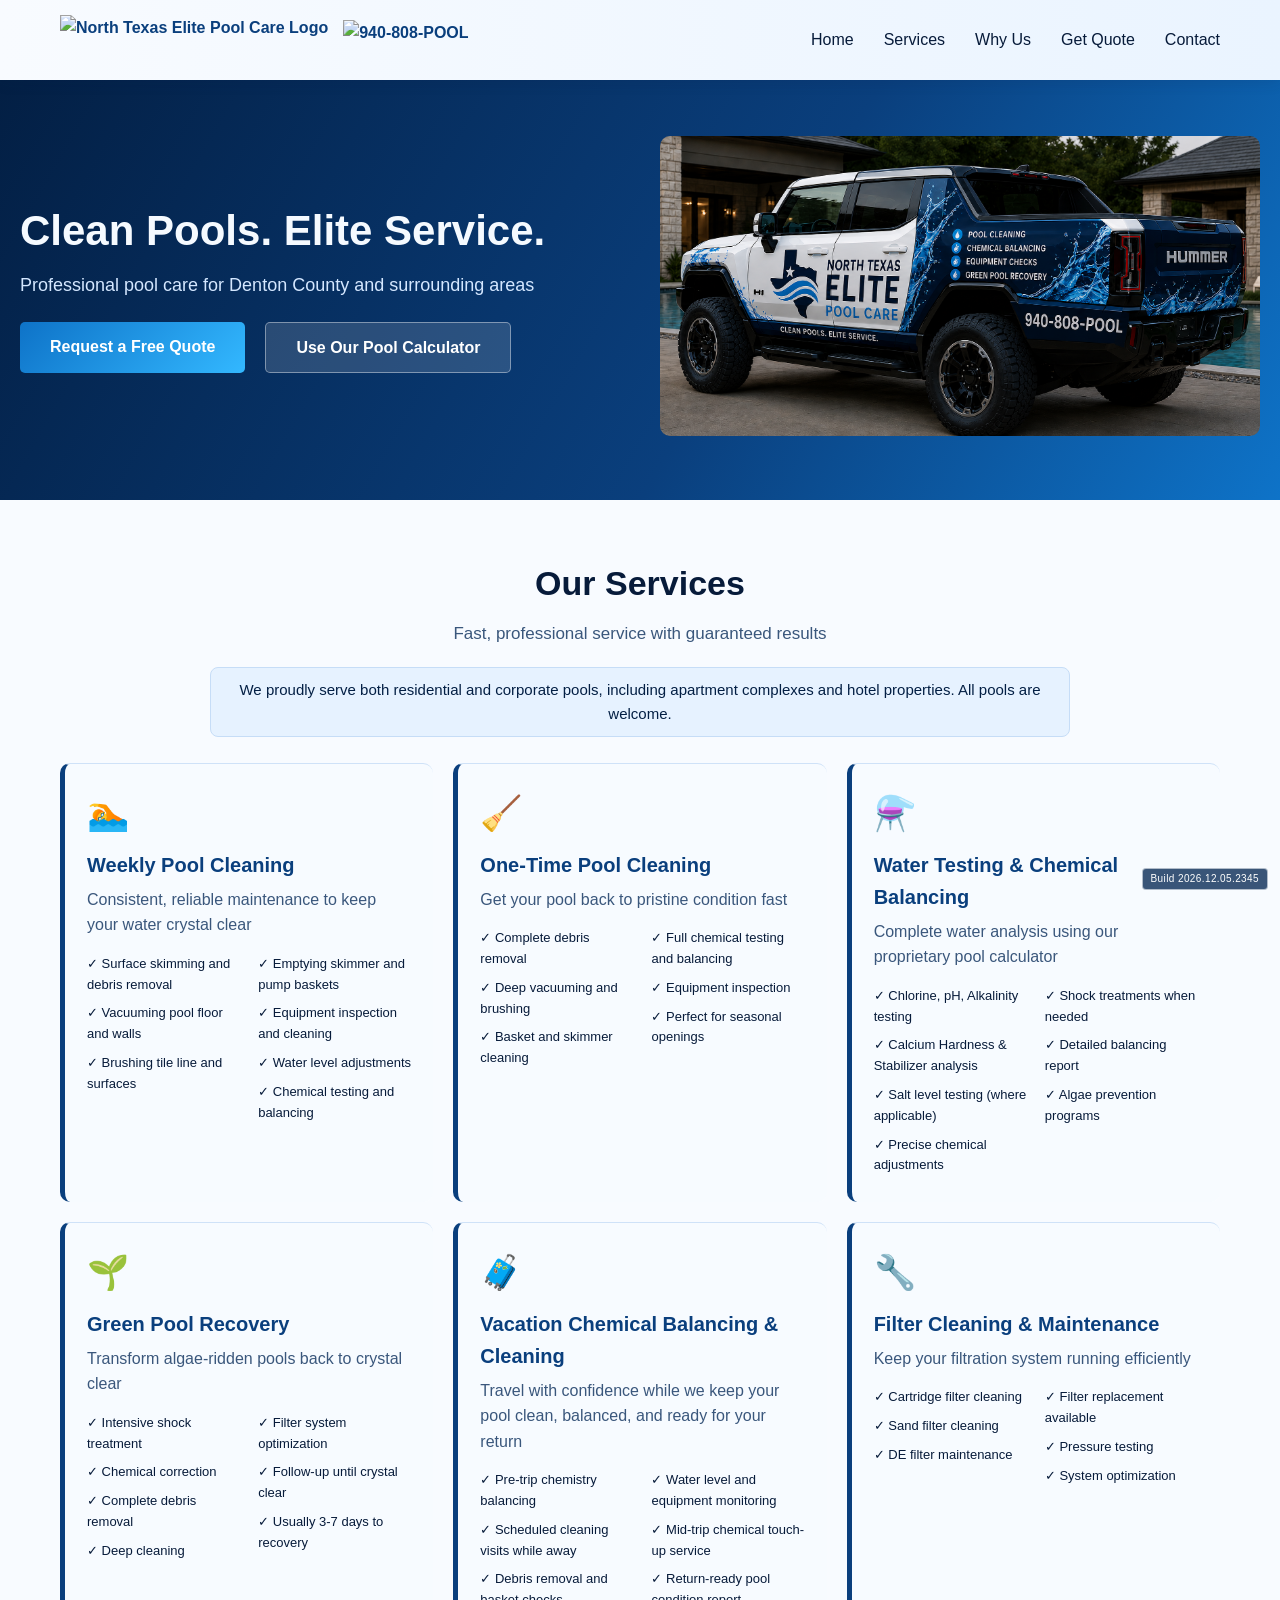
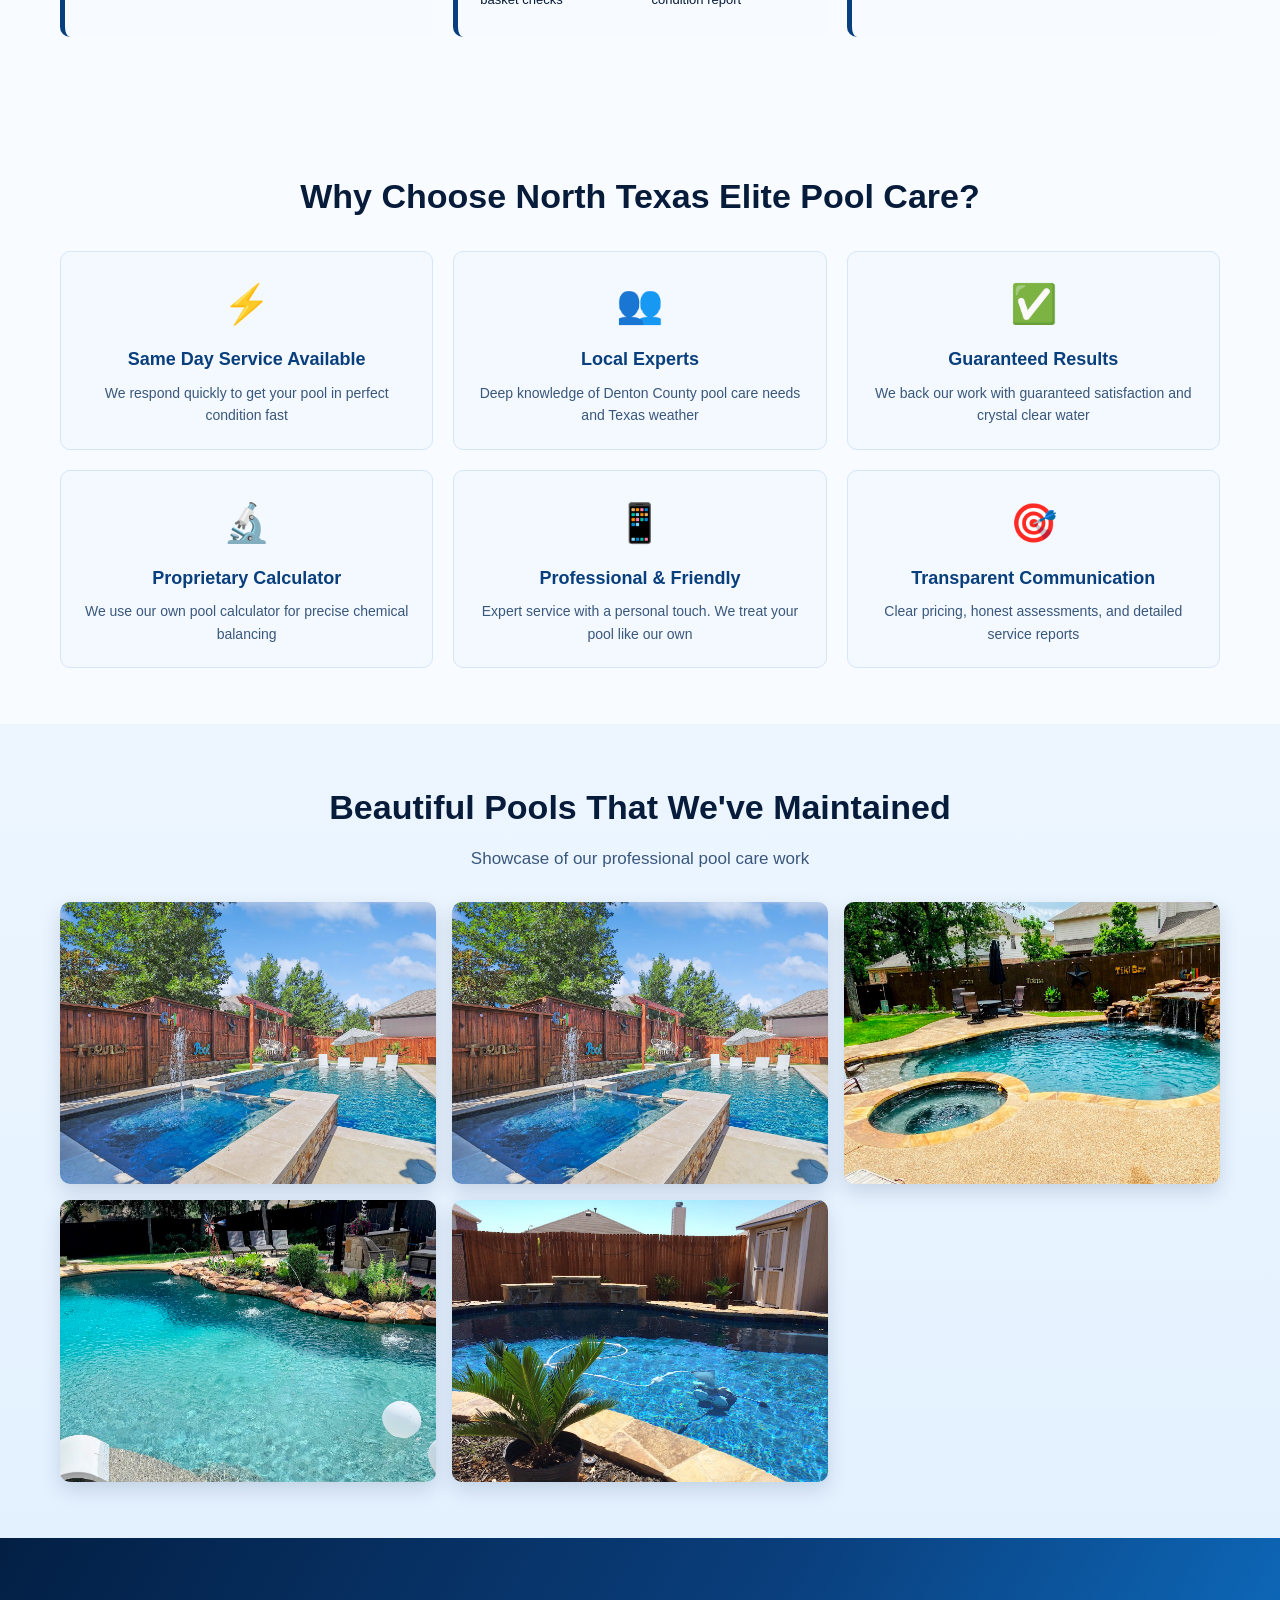
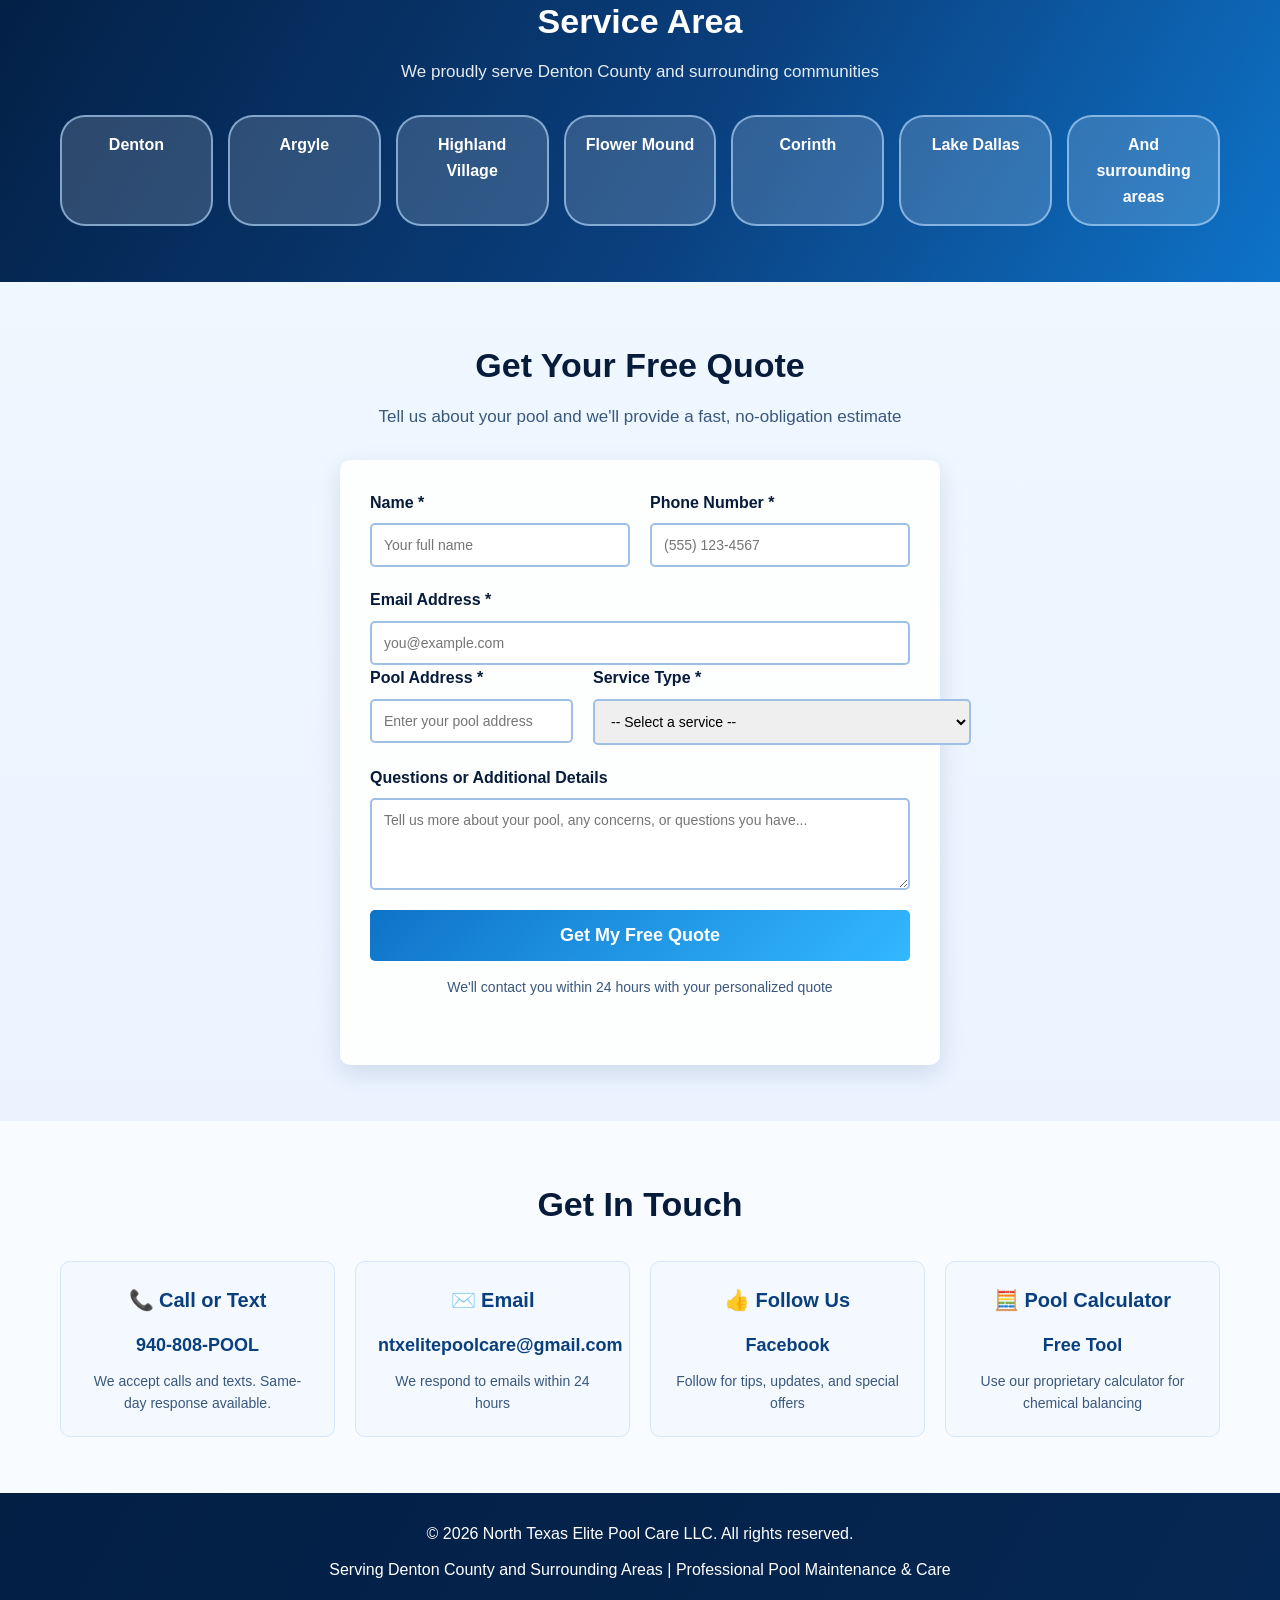
==== index.html @ 044356dc "Add address autocomplete and update service dropdown options" ====
<!DOCTYPE html>
<html lang="en">
<head>
    <meta charset="UTF-8">
    <meta name="viewport" content="width=device-width, initial-scale=1.0">
    <title>North Texas Elite Pool Care - Professional Pool Services in Denton County</title>
    <link rel="stylesheet" href="src/style.css">
</head>
<body>
    <!-- Navigation -->
    <nav class="navbar">
        <div class="nav-container">
            <div class="logo">
                <img src="public/LogoAlone.png" alt="North Texas Elite Pool Care Logo" class="logo-img">
                <img src="public/PhoneNumber.png" alt="940-808-POOL" class="phone-img">
            </div>
            <ul class="nav-menu">
                <li><a href="#home" class="nav-link">Home</a></li>
                <li><a href="#services" class="nav-link">Services</a></li>
                <li><a href="#why-us" class="nav-link">Why Us</a></li>
                <li><a href="#quote" class="nav-link">Get Quote</a></li>
                <li><a href="#contact" class="nav-link">Contact</a></li>
            </ul>
        </div>
    </nav>

    <!-- Hero Section -->
    <section id="home" class="hero">
        <div class="hero-content">
            <h1>Clean Pools. Elite Service.</h1>
            <p>Professional pool care for Denton County and surrounding areas</p>
            <div class="hero-cta">
                <a href="#quote" class="btn btn-primary">Request a Free Quote</a>
                <a href="https://sharper4.github.io/PoolCalculator/" class="btn btn-secondary" target="_blank">Use Our Pool Calculator</a>
            </div>
        </div>
        <div class="hero-image">
            <img src="public/Truck.png" alt="North Texas Elite Pool Care Service Truck" class="truck-img">
        </div>
    </section>

    <!-- Services Section -->
    <section id="services" class="services">
        <div class="container">
            <h2>Our Services</h2>
            <p class="section-subtitle">Fast, professional service with guaranteed results</p>
            <p class="service-note">We proudly serve both residential and corporate pools, including apartment complexes and hotel properties. All pools are welcome.</p>
            
            <div class="services-grid">
                <!-- Weekly Pool Cleaning -->
                <div class="service-card">
                    <div class="service-icon">🏊</div>
                    <h3>Weekly Pool Cleaning</h3>
                    <p>Consistent, reliable maintenance to keep your water crystal clear</p>
                    <ul class="service-features">
                        <li>✓ Surface skimming and debris removal</li>
                        <li>✓ Vacuuming pool floor and walls</li>
                        <li>✓ Brushing tile line and surfaces</li>
                        <li>✓ Emptying skimmer and pump baskets</li>
                        <li>✓ Equipment inspection and cleaning</li>
                        <li>✓ Water level adjustments</li>
                        <li>✓ Chemical testing and balancing</li>
                    </ul>
                </div>

                <!-- One-Time Cleaning -->
                <div class="service-card">
                    <div class="service-icon">🧹</div>
                    <h3>One-Time Pool Cleaning</h3>
                    <p>Get your pool back to pristine condition fast</p>
                    <ul class="service-features">
                        <li>✓ Complete debris removal</li>
                        <li>✓ Deep vacuuming and brushing</li>
                        <li>✓ Basket and skimmer cleaning</li>
                        <li>✓ Full chemical testing and balancing</li>
                        <li>✓ Equipment inspection</li>
                        <li>✓ Perfect for seasonal openings</li>
                    </ul>
                </div>

                <!-- Water Testing & Chemical Balancing -->
                <div class="service-card">
                    <div class="service-icon">⚗️</div>
                    <h3>Water Testing & Chemical Balancing</h3>
                    <p>Complete water analysis using our proprietary pool calculator</p>
                    <ul class="service-features">
                        <li>✓ Chlorine, pH, Alkalinity testing</li>
                        <li>✓ Calcium Hardness & Stabilizer analysis</li>
                        <li>✓ Salt level testing (where applicable)</li>
                        <li>✓ Precise chemical adjustments</li>
                        <li>✓ Shock treatments when needed</li>
                        <li>✓ Detailed balancing report</li>
                        <li>✓ Algae prevention programs</li>
                    </ul>
                </div>

                <!-- Green Pool Recovery -->
                <div class="service-card">
                    <div class="service-icon">🌱</div>
                    <h3>Green Pool Recovery</h3>
                    <p>Transform algae-ridden pools back to crystal clear</p>
                    <ul class="service-features">
                        <li>✓ Intensive shock treatment</li>
                        <li>✓ Chemical correction</li>
                        <li>✓ Complete debris removal</li>
                        <li>✓ Deep cleaning</li>
                        <li>✓ Filter system optimization</li>
                        <li>✓ Follow-up until crystal clear</li>
                        <li>✓ Usually 3-7 days to recovery</li>
                    </ul>
                </div>

                <!-- Vacation Chemical Balancing & Cleaning -->
                <div class="service-card">
                    <div class="service-icon">🧳</div>
                    <h3>Vacation Chemical Balancing &amp; Cleaning</h3>
                    <p>Travel with confidence while we keep your pool clean, balanced, and ready for your return</p>
                    <ul class="service-features">
                        <li>✓ Pre-trip chemistry balancing</li>
                        <li>✓ Scheduled cleaning visits while away</li>
                        <li>✓ Debris removal and basket checks</li>
                        <li>✓ Water level and equipment monitoring</li>
                        <li>✓ Mid-trip chemical touch-up service</li>
                        <li>✓ Return-ready pool condition report</li>
                    </ul>
                </div>

                <!-- Filter Cleaning -->
                <div class="service-card">
                    <div class="service-icon">🔧</div>
                    <h3>Filter Cleaning & Maintenance</h3>
                    <p>Keep your filtration system running efficiently</p>
                    <ul class="service-features">
                        <li>✓ Cartridge filter cleaning</li>
                        <li>✓ Sand filter cleaning</li>
                        <li>✓ DE filter maintenance</li>
                        <li>✓ Filter replacement available</li>
                        <li>✓ Pressure testing</li>
                        <li>✓ System optimization</li>
                    </ul>
                </div>
            </div>
        </div>
    </section>

    <!-- Why Choose Us -->
    <section id="why-us" class="why-us">
        <div class="container">
            <h2>Why Choose North Texas Elite Pool Care?</h2>
            <div class="benefits-grid">
                <div class="benefit">
                    <div class="benefit-icon">⚡</div>
                    <h3>Same Day Service Available</h3>
                    <p>We respond quickly to get your pool in perfect condition fast</p>
                </div>
                <div class="benefit">
                    <div class="benefit-icon">👥</div>
                    <h3>Local Experts</h3>
                    <p>Deep knowledge of Denton County pool care needs and Texas weather</p>
                </div>
                <div class="benefit">
                    <div class="benefit-icon">✅</div>
                    <h3>Guaranteed Results</h3>
                    <p>We back our work with guaranteed satisfaction and crystal clear water</p>
                </div>
                <div class="benefit">
                    <div class="benefit-icon">🔬</div>
                    <h3>Proprietary Calculator</h3>
                    <p>We use our own pool calculator for precise chemical balancing</p>
                </div>
                <div class="benefit">
                    <div class="benefit-icon">📱</div>
                    <h3>Professional & Friendly</h3>
                    <p>Expert service with a personal touch. We treat your pool like our own</p>
                </div>
                <div class="benefit">
                    <div class="benefit-icon">🎯</div>
                    <h3>Transparent Communication</h3>
                    <p>Clear pricing, honest assessments, and detailed service reports</p>
                </div>
            </div>
        </div>
    </section>

    <!-- Pool Gallery -->
    <section class="gallery">
        <div class="container">
            <h2>Beautiful Pools That We've Maintained</h2>
            <p class="section-subtitle">Showcase of our professional pool care work</p>
            <div class="gallery-grid">
                <div class="gallery-item">
                    <img src="public/green-to-clean-collage.jpg" alt="Green-to-clean pool recovery project" onerror="this.onerror=null;this.src='public/Pool-1.JPG';">
                </div>
                <div class="gallery-item">
                    <img src="public/Pool-1.JPG" alt="Crystal clear maintained pool">
                </div>
                <div class="gallery-item">
                    <img src="public/Pool-2.jpg" alt="Beautiful sparkling pool">
                </div>
                <div class="gallery-item">
                    <img src="public/Pool-3.jpg" alt="Professional pool cleaning">
                </div>
                <div class="gallery-item">
                    <img src="public/Pool-4.jpg" alt="Pristine pool care result">
                </div>
            </div>
        </div>
    </section>

    <!-- Service Area -->
    <section class="service-area">
        <div class="container">
            <h2>Service Area</h2>
            <p class="section-subtitle">We proudly serve Denton County and surrounding communities</p>
            <div class="cities-grid">
                <div class="city-tag">Denton</div>
                <div class="city-tag">Argyle</div>
                <div class="city-tag">Highland Village</div>
                <div class="city-tag">Flower Mound</div>
                <div class="city-tag">Corinth</div>
                <div class="city-tag">Lake Dallas</div>
                <div class="city-tag">And surrounding areas</div>
            </div>
        </div>
    </section>

    <!-- Quote Form -->
    <section id="quote" class="quote-section">
        <div class="container">
            <h2>Get Your Free Quote</h2>
            <p class="section-subtitle">Tell us about your pool and we'll provide a fast, no-obligation estimate</p>

            <div class="quote-flip-card" id="quoteFlipCard">
                <div class="quote-flip-inner">
                    <div class="quote-face quote-face-front">
                        <form class="quote-form" id="quoteForm">
                            <div class="form-row">
                                <div class="form-group">
                                    <label for="name">Name *</label>
                                    <input type="text" id="name" name="name" required placeholder="Your full name">
                                </div>
                                <div class="form-group">
                                    <label for="phone">Phone Number *</label>
                                    <input type="tel" id="phone" name="phone" required placeholder="(555) 123-4567">
                                </div>
                            </div>

                            <div class="form-group">
                                <label for="email">Email Address *</label>
                                <input type="email" id="email" name="email" required placeholder="you@example.com" autocomplete="email">
                            </div>

                            <div class="form-row">
                                <div class="form-group">
                                    <label for="pool-address">Pool Address *</label>
                                    <input type="text" id="pool-address" name="poolAddress" required placeholder="Enter your pool address" autocomplete="street-address" list="pool-address-suggestions">
                                    <datalist id="pool-address-suggestions"></datalist>
                                </div>
                                <div class="form-group">
                                    <label for="service">Service Type *</label>
                                    <select id="service" name="service" required>
                                        <option value="">-- Select a service --</option>
                                        <option value="weekly-service">Weekly pool service: water balancing and/or cleaning</option>
                                        <option value="one-time-or-vacation">One-time pool cleaning or vacation maintenance</option>
                                        <option value="green-recovery">Green Pool Recovery</option>
                                        <option value="filter-cleaning">Filter cleaning</option>
                                        <option value="other">Other / Not Sure</option>
                                    </select>
                                </div>
                            </div>

                            <div class="form-group">
                                <label for="message">Questions or Additional Details</label>
                                <textarea id="message" name="message" rows="4" placeholder="Tell us more about your pool, any concerns, or questions you have..."></textarea>
                            </div>

                            <button type="submit" class="btn btn-primary btn-large">Get My Free Quote</button>
                            <p class="form-note">We'll contact you within 24 hours with your personalized quote</p>
                            <p id="quoteStatus" class="form-status" aria-live="polite"></p>
                        </form>
                    </div>

                    <div class="quote-face quote-face-back" aria-live="polite">
                        <h3>Thank You!</h3>
                        <p>Your request has been received. We'll contact you within 24 hours to connect you with qualified pool professionals in your area.</p>
                        <p class="success-help">Need immediate help?</p>
                        <p class="success-phone">Call or text: <a href="tel:9408088765">940-808-POOL</a></p>
                    </div>
                </div>
            </div>
        </div>
    </section>

    <!-- Contact Section -->
    <section id="contact" class="contact">
        <div class="container">
            <h2>Get In Touch</h2>
            <div class="contact-grid">
                <div class="contact-method">
                    <h3>📞 Call or Text</h3>
                    <p class="contact-info"><a href="tel:9408088765">940-808-POOL</a></p>
                    <p class="contact-note">We accept calls and texts. Same-day response available.</p>
                </div>
                <div class="contact-method">
                    <h3>✉️ Email</h3>
                    <p class="contact-info"><a href="mailto:ntxelitepoolcare@gmail.com">ntxelitepoolcare@gmail.com</a></p>
                    <p class="contact-note">We respond to emails within 24 hours</p>
                </div>
                <div class="contact-method">
                    <h3>👍 Follow Us</h3>
                    <p class="contact-info"><a href="https://www.facebook.com/ntxelitepoolcare" target="_blank">Facebook</a></p>
                    <p class="contact-note">Follow for tips, updates, and special offers</p>
                </div>
                <div class="contact-method">
                    <h3>🧮 Pool Calculator</h3>
                    <p class="contact-info"><a href="https://sharper4.github.io/PoolCalculator/" target="_blank">Free Tool</a></p>
                    <p class="contact-note">Use our proprietary calculator for chemical balancing</p>
                </div>
            </div>
        </div>
    </section>

    <!-- Footer -->
    <footer class="footer">
        <div class="container">
            <p>&copy; 2026 North Texas Elite Pool Care LLC. All rights reserved.</p>
            <p>Serving Denton County and Surrounding Areas | Professional Pool Maintenance & Care</p>
        </div>
    </footer>

    <script src="src/main.js"></script>
</body>
</html>
---- src/style.css ----
/* Root Styles */
:root {
    --primary-color: #0a3f7d;
    --primary-dark: #031f44;
    --secondary-color: #0e73c8;
    --accent-color: #33b8ff;
    --text-dark: #071b3a;
    --text-light: #3a577c;
    --bg-light: #eaf3ff;
    --bg-white: #f8fbff;
    --border-color: #9fc0e6;
    --success-color: #4caf50;
    --warning-color: #ff9800;
}

/* General Styles */
* {
    margin: 0;
    padding: 0;
    box-sizing: border-box;
}

html {
    scroll-behavior: smooth;
}

body {
    font-family: 'Segoe UI', Tahoma, Geneva, Verdana, sans-serif;
    color: var(--text-dark);
    background-color: var(--bg-white);
    line-height: 1.6;
}

.container {
    max-width: 1200px;
    margin: 0 auto;
    padding: 0 20px;
}

/* Navigation */
.navbar {
    background: linear-gradient(90deg, #f8fbff 0%, #eaf4ff 100%);
    box-shadow: 0 2px 14px rgba(3, 31, 68, 0.12);
    position: sticky;
    top: 0;
    z-index: 100;
}

.nav-container {
    display: flex;
    justify-content: space-between;
    align-items: center;
    max-width: 1200px;
    margin: 0 auto;
    padding: 15px 20px;
}

.logo {
    display: flex;
    align-items: center;
    gap: 15px;
    font-weight: bold;
    color: var(--primary-color);
    text-decoration: none;
}

.logo-img {
    height: 50px;
    width: auto;
}

.phone-img {
    height: 40px;
    width: auto;
}

.company-name {
    display: none;
}

.nav-menu {
    display: flex;
    list-style: none;
    gap: 30px;
}

.nav-link {
    color: var(--text-dark);
    text-decoration: none;
    font-weight: 500;
    transition: color 0.3s;
}

.nav-link:hover {
    color: var(--secondary-color);
}

/* Hero Section */
.hero {
    display: grid;
    grid-template-columns: 1fr 1fr;
    align-items: center;
    gap: 40px;
    padding: 56px 20px;
    background: linear-gradient(120deg, #031f44 0%, #0a3f7d 58%, #0e73c8 100%);
}

.hero-content h1 {
    font-size: 42px;
    margin-bottom: 14px;
    color: #f5faff;
    line-height: 1.2;
}

.hero-content p {
    font-size: 18px;
    color: #d4e7ff;
    margin-bottom: 22px;
}

.hero-cta {
    display: flex;
    gap: 20px;
    flex-wrap: wrap;
}

.truck-img {
    max-width: 100%;
    height: auto;
    border-radius: 10px;
}

/* Buttons */
.btn {
    padding: 12px 30px;
    border: none;
    border-radius: 5px;
    font-size: 16px;
    font-weight: 600;
    cursor: pointer;
    text-decoration: none;
    display: inline-block;
    transition: all 0.3s;
    text-align: center;
}

.btn-primary {
    background: linear-gradient(135deg, var(--secondary-color) 0%, var(--accent-color) 100%);
    color: white;
}

.btn-primary:hover {
    background: linear-gradient(135deg, var(--primary-color) 0%, var(--secondary-color) 100%);
    transform: translateY(-2px);
    box-shadow: 0 7px 18px rgba(14, 115, 200, 0.35);
}

.btn-secondary {
    background-color: rgba(255, 255, 255, 0.14);
    border: 1px solid rgba(255, 255, 255, 0.4);
    color: white;
}

.btn-secondary:hover {
    background-color: rgba(255, 255, 255, 0.24);
    transform: translateY(-2px);
    box-shadow: 0 7px 18px rgba(3, 31, 68, 0.25);
}

.btn-large {
    padding: 15px 40px;
    font-size: 18px;
}

/* Services Section */
.services {
    padding: 56px 20px;
    background-color: var(--bg-white);
}

.services h2 {
    font-size: 34px;
    text-align: center;
    margin-bottom: 10px;
    color: var(--text-dark);
}

.section-subtitle {
    text-align: center;
    color: var(--text-light);
    font-size: 17px;
    margin-bottom: 30px;
}

.service-note {
    max-width: 860px;
    margin: -10px auto 26px;
    padding: 10px 14px;
    text-align: center;
    color: var(--primary-dark);
    background-color: #e6f2ff;
    border: 1px solid #c6ddf7;
    border-radius: 8px;
    font-size: 15px;
}

.services-grid {
    display: grid;
    grid-template-columns: repeat(auto-fit, minmax(350px, 1fr));
    gap: 20px;
    margin-bottom: 20px;
}

.service-card {
    background-color: #f7fbff;
    border-radius: 10px;
    padding: 22px;
    border-left: 5px solid var(--primary-color);
    border-top: 1px solid #cfe2f8;
    transition: all 0.3s;
}

.service-card:hover {
    box-shadow: 0 12px 28px rgba(5, 39, 83, 0.12);
    transform: translateY(-5px);
}

.service-icon {
    font-size: 34px;
    margin-bottom: 8px;
}

.service-card h3 {
    font-size: 20px;
    margin-bottom: 6px;
    color: var(--primary-color);
}

.service-card p {
    color: var(--text-light);
    margin-bottom: 12px;
}

.service-features {
    list-style: none;
    columns: 2;
    column-gap: 18px;
}

.service-features li {
    break-inside: avoid;
    padding: 4px 0;
    color: var(--text-dark);
    font-size: 13px;
}

/* Gallery Section */
.gallery {
    padding: 56px 20px;
    background: linear-gradient(180deg, #edf6ff 0%, #e3f1ff 100%);
}

.gallery h2 {
    font-size: 34px;
    text-align: center;
    margin-bottom: 10px;
    color: var(--text-dark);
}

.gallery-grid {
    display: grid;
    grid-template-columns: repeat(auto-fit, minmax(280px, 1fr));
    gap: 16px;
    margin-top: 26px;
}

.gallery-item {
    border-radius: 10px;
    overflow: hidden;
    box-shadow: 0 8px 20px rgba(5, 39, 83, 0.15);
    aspect-ratio: 4 / 3;
}

.gallery-item img {
    width: 100%;
    height: 100%;
    object-fit: cover;
    transition: transform 0.3s;
}

.gallery-item:hover img {
    transform: scale(1.05);
}

/* Why Us Section */
.why-us {
    padding: 56px 20px;
    background-color: var(--bg-white);
}

.why-us h2 {
    font-size: 34px;
    text-align: center;
    margin-bottom: 28px;
    color: var(--text-dark);
}

.benefits-grid {
    display: grid;
    grid-template-columns: repeat(auto-fit, minmax(300px, 1fr));
    gap: 20px;
}

.benefit {
    text-align: center;
    padding: 22px;
    border-radius: 10px;
    background-color: #f3f9ff;
    border: 1px solid #d5e6fa;
    transition: all 0.3s;
}

.benefit:hover {
    background-color: #e5f1ff;
    transform: translateY(-5px);
}

.benefit-icon {
    font-size: 38px;
    margin-bottom: 10px;
}

.benefit h3 {
    font-size: 18px;
    margin-bottom: 8px;
    color: var(--primary-color);
}

.benefit p {
    color: var(--text-light);
    font-size: 14px;
}

/* Service Area Section */
.service-area {
    padding: 56px 20px;
    background: linear-gradient(120deg, #031f44 0%, #0a3f7d 55%, #0e73c8 100%);
    color: white;
}

.service-area h2 {
    font-size: 34px;
    text-align: center;
    margin-bottom: 10px;
}

.service-area .section-subtitle {
    color: rgba(255, 255, 255, 0.9);
    margin-bottom: 30px;
}

.cities-grid {
    display: grid;
    grid-template-columns: repeat(auto-fit, minmax(150px, 1fr));
    gap: 15px;
    text-align: center;
}

.city-tag {
    background-color: rgba(255, 255, 255, 0.16);
    padding: 15px 20px;
    border-radius: 25px;
    border: 2px solid rgba(183, 220, 255, 0.62);
    font-weight: 600;
    transition: all 0.3s;
}

.city-tag:hover {
    background-color: rgba(255, 255, 255, 0.26);
    border-color: #ffffff;
}

/* Quote Form Section */
.quote-section {
    padding: 56px 20px;
    background: linear-gradient(180deg, #eff7ff 0%, #eaf3ff 100%);
}

.quote-section h2 {
    font-size: 34px;
    text-align: center;
    margin-bottom: 10px;
    color: var(--text-dark);
}

.quote-flip-card {
    max-width: 600px;
    margin: 28px auto 0;
    perspective: 1400px;
}

.quote-flip-inner {
    position: relative;
    transform-style: preserve-3d;
    transition: transform 0.8s ease;
}

.quote-flip-card.flipped .quote-flip-inner {
    transform: rotateY(180deg);
}

.quote-face {
    border-radius: 10px;
    box-shadow: 0 8px 24px rgba(5, 39, 83, 0.12);
    backface-visibility: hidden;
    -webkit-backface-visibility: hidden;
}

.quote-face-front {
    background-color: #fdfefe;
    position: relative;
    z-index: 2;
    opacity: 1;
    visibility: visible;
    pointer-events: auto;
}

.quote-face-back {
    position: absolute;
    inset: 0;
    transform: rotateY(180deg);
    background-color: #dfe5f1;
    color: #4a6487;
    display: flex;
    flex-direction: column;
    justify-content: center;
    align-items: center;
    text-align: center;
    padding: 36px 26px;
    opacity: 0;
    visibility: hidden;
    pointer-events: none;
}

.quote-flip-card.flipped .quote-face-front {
    opacity: 0;
    visibility: hidden;
    pointer-events: none;
}

.quote-flip-card.flipped .quote-face-back {
    opacity: 1;
    visibility: visible;
    pointer-events: auto;
}

.quote-face-back h3 {
    color: #1f4aa8;
    font-size: 52px;
    line-height: 1;
    margin-bottom: 22px;
}

.quote-face-back p {
    font-size: 22px;
    line-height: 1.45;
    max-width: 540px;
    margin-bottom: 18px;
}

.quote-face-back .success-help {
    margin-top: 6px;
    margin-bottom: 8px;
    font-size: 42px;
    color: #506d93;
    font-weight: 700;
}

.quote-face-back .success-phone {
    font-size: 44px;
    margin-bottom: 0;
}

.quote-face-back .success-phone a {
    color: #1f4aa8;
    font-weight: 700;
}

.quote-form {
    padding: 30px;
}

.form-row {
    display: grid;
    grid-template-columns: 1fr 1fr;
    gap: 20px;
    margin-bottom: 20px;
}

.form-group {
    display: flex;
    flex-direction: column;
}

.form-group label {
    font-weight: 600;
    margin-bottom: 8px;
    color: var(--text-dark);
}

.form-group input,
.form-group select,
.form-group textarea {
    padding: 12px;
    border: 2px solid var(--border-color);
    border-radius: 5px;
    font-size: 14px;
    font-family: inherit;
    transition: border-color 0.3s;
}

.form-group input:focus,
.form-group select:focus,
.form-group textarea:focus {
    outline: none;
    border-color: var(--primary-color);
}

.form-group textarea {
    resize: vertical;
    font-size: 14px;
}

.quote-form button {
    width: 100%;
    margin-top: 20px;
}

.quote-form button:disabled {
    opacity: 0.75;
    cursor: not-allowed;
}

.build-badge {
    position: fixed;
    right: 12px;
    bottom: 10px;
    z-index: 1000;
    padding: 4px 8px;
    border: 1px solid rgba(255, 255, 255, 0.6);
    border-radius: 4px;
    background: rgba(5, 39, 83, 0.78);
    color: #ffffff;
    font-size: 10px;
    line-height: 1.2;
    letter-spacing: 0.04em;
    pointer-events: none;
}

.form-note {
    text-align: center;
    color: var(--text-light);
    font-size: 14px;
    margin-top: 15px;
}

.form-status {
    margin-top: 14px;
    font-size: 14px;
    line-height: 1.5;
    text-align: center;
    min-height: 22px;
}

.form-status.success {
    color: #0c6a39;
}

.form-status.error {
    color: #b42318;
}

/* Contact Section */
.contact {
    padding: 56px 20px;
    background-color: var(--bg-white);
}

.contact h2 {
    font-size: 34px;
    text-align: center;
    margin-bottom: 30px;
    color: var(--text-dark);
}

.contact-grid {
    display: grid;
    grid-template-columns: repeat(auto-fit, minmax(250px, 1fr));
    gap: 20px;
}

.contact-method {
    text-align: center;
    padding: 22px;
    background-color: #f4f9ff;
    border: 1px solid #d5e6fa;
    border-radius: 10px;
    transition: all 0.3s;
}

.contact-method:hover {
    box-shadow: 0 12px 30px rgba(5, 39, 83, 0.15);
    transform: translateY(-5px);
}

.contact-method h3 {
    font-size: 20px;
    color: var(--primary-color);
    margin-bottom: 15px;
}

.contact-info {
    font-size: 18px;
    margin-bottom: 10px;
}

.contact-info a {
    color: var(--primary-color);
    text-decoration: none;
    font-weight: 600;
    transition: color 0.3s;
}

.contact-info a:hover {
    color: var(--primary-dark);
}

.contact-note {
    color: var(--text-light);
    font-size: 14px;
}

/* Footer */
.footer {
    background: linear-gradient(120deg, #031f44 0%, #052753 100%);
    color: white;
    text-align: center;
    padding: 28px 20px;
    margin-top: 0;
}

.footer p {
    margin-bottom: 10px;
}

/* Responsive Design */
@media (max-width: 768px) {
    .hero {
        grid-template-columns: 1fr;
        padding: 42px 20px;
    }

    .hero-content h1 {
        font-size: 34px;
    }

    .hero-cta {
        flex-direction: column;
    }

    .nav-menu {
        gap: 15px;
        font-size: 14px;
    }

    .company-name {
        display: none;
    }

    .services-grid {
        grid-template-columns: 1fr;
    }

    .service-features {
        columns: 1;
    }

    .form-row {
        grid-template-columns: 1fr;
    }

    .cities-grid {
        grid-template-columns: repeat(2, 1fr);
    }

    .contact-grid {
        grid-template-columns: 1fr;
    }

    .quote-face-back h3 {
        font-size: 44px;
    }

    .quote-face-back p {
        font-size: 20px;
    }

    .quote-face-back .success-help {
        font-size: 36px;
    }

    .quote-face-back .success-phone {
        font-size: 34px;
    }

    .btn {
        width: 100%;
    }
}

@media (max-width: 480px) {
    .nav-menu {
        display: none;
    }

    .hero-content h1 {
        font-size: 28px;
    }

    .hero-content p {
        font-size: 16px;
    }

    .services h2 {
        font-size: 28px;
    }

    .why-us h2,
    .gallery h2,
    .service-area h2,
    .quote-section h2,
    .contact h2 {
        font-size: 28px;
    }

    .quote-form {
        padding: 20px;
    }

    .quote-face-back {
        padding: 28px 18px;
    }

    .quote-face-back h3 {
        font-size: 36px;
    }

    .quote-face-back p {
        font-size: 18px;
    }

    .quote-face-back .success-help {
        font-size: 30px;
    }

    .quote-face-back .success-phone {
        font-size: 28px;
    }
}
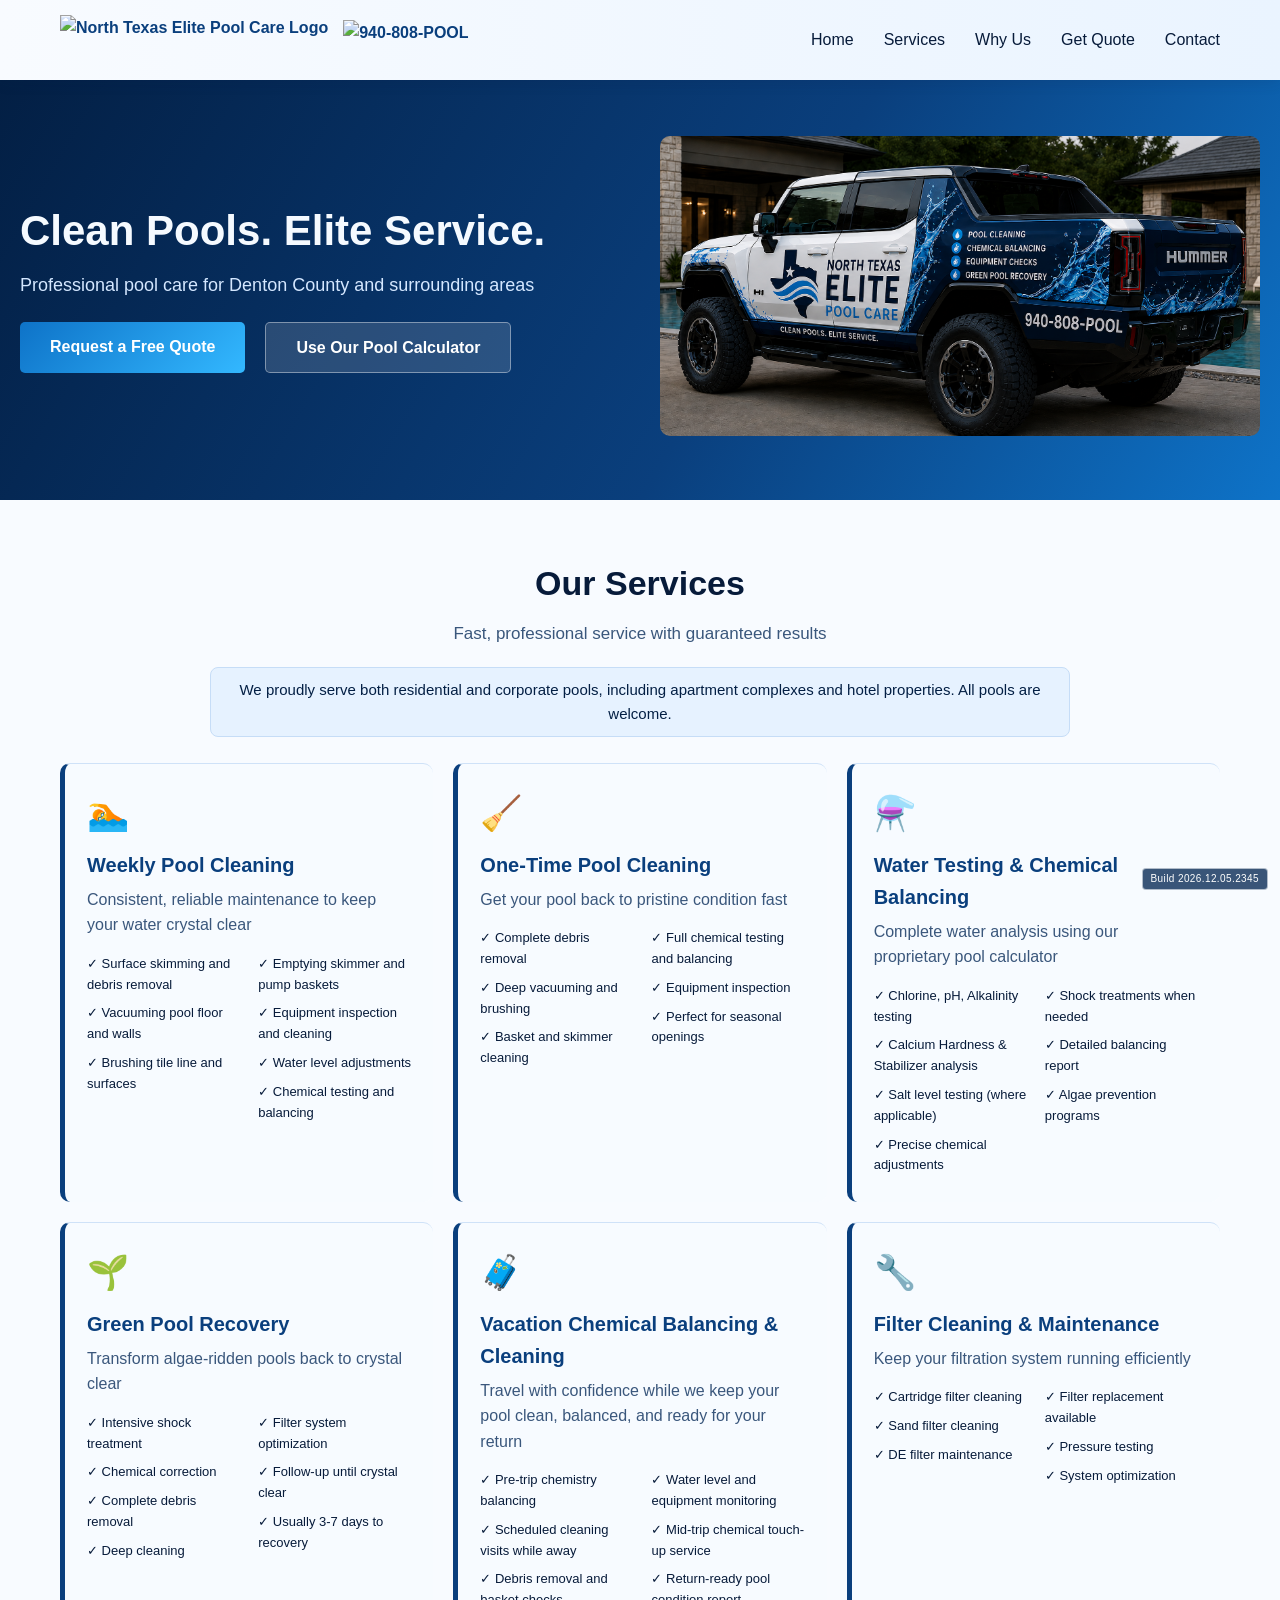
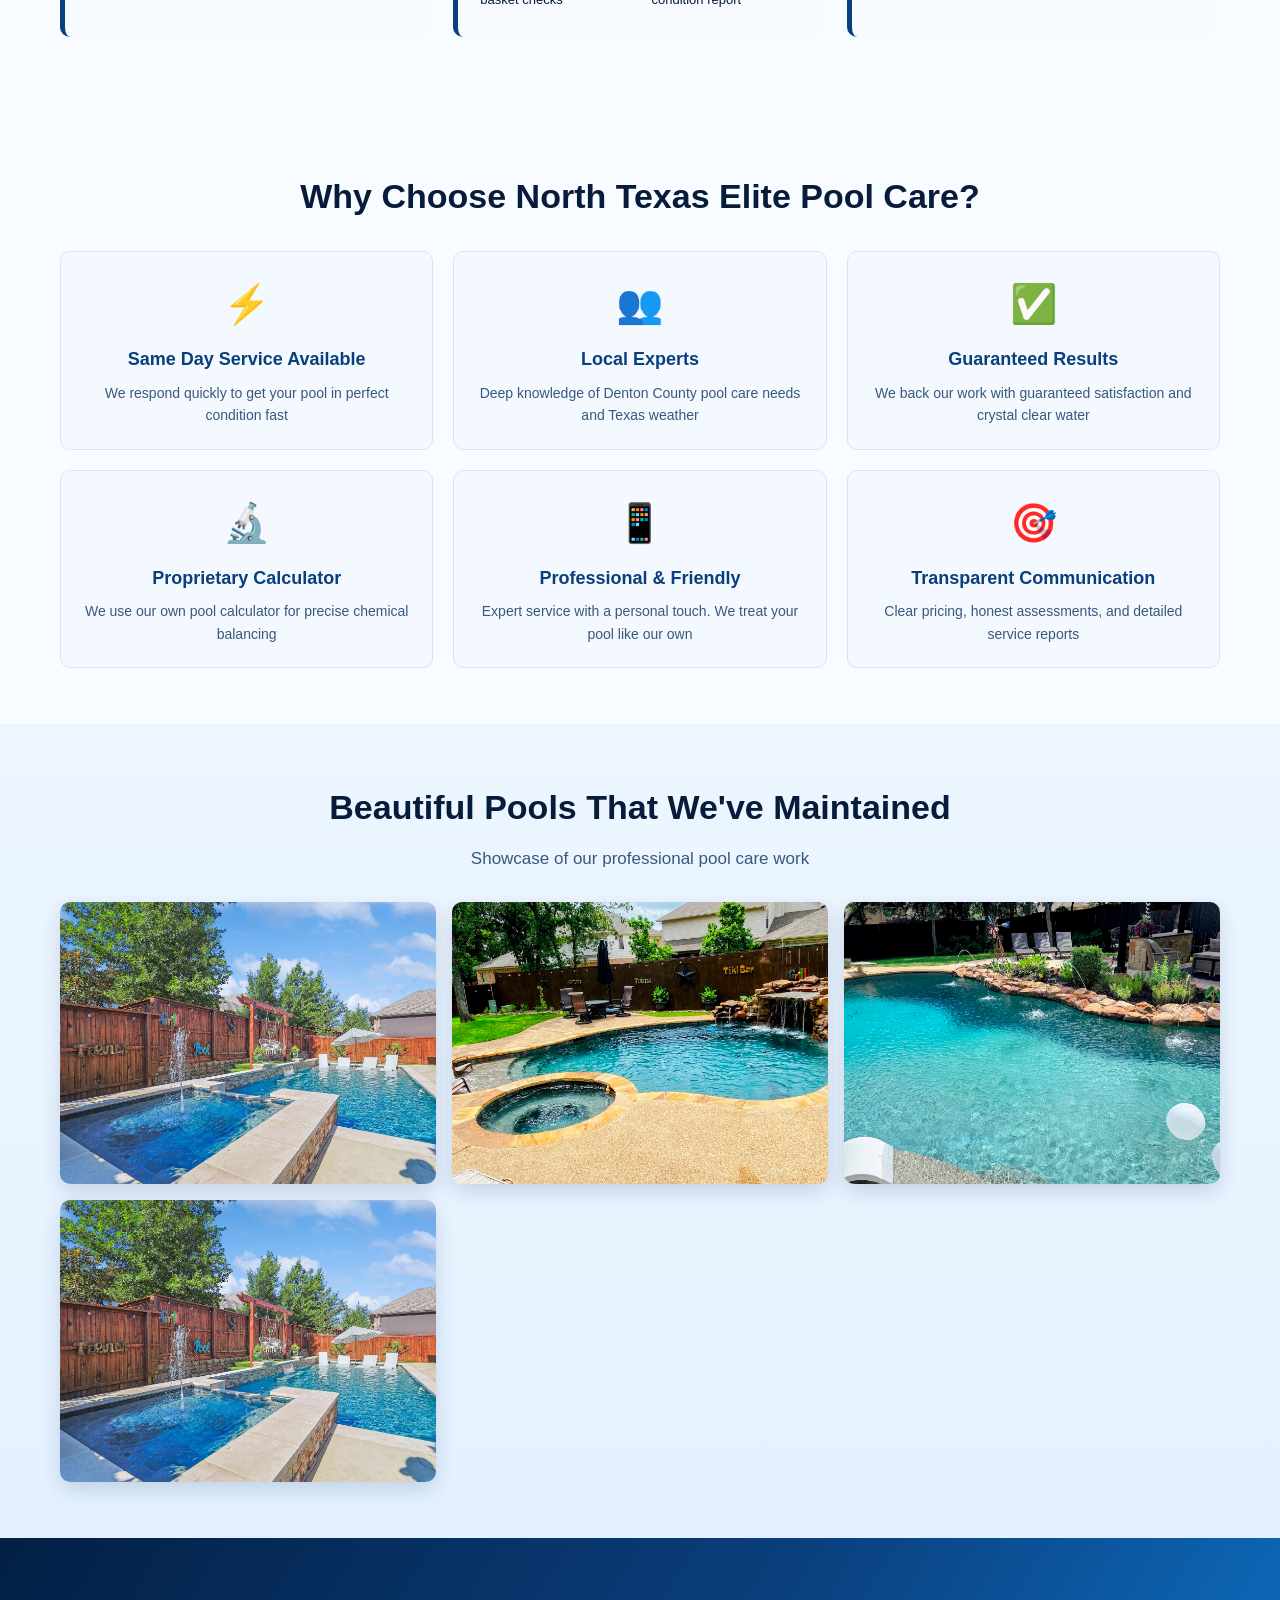
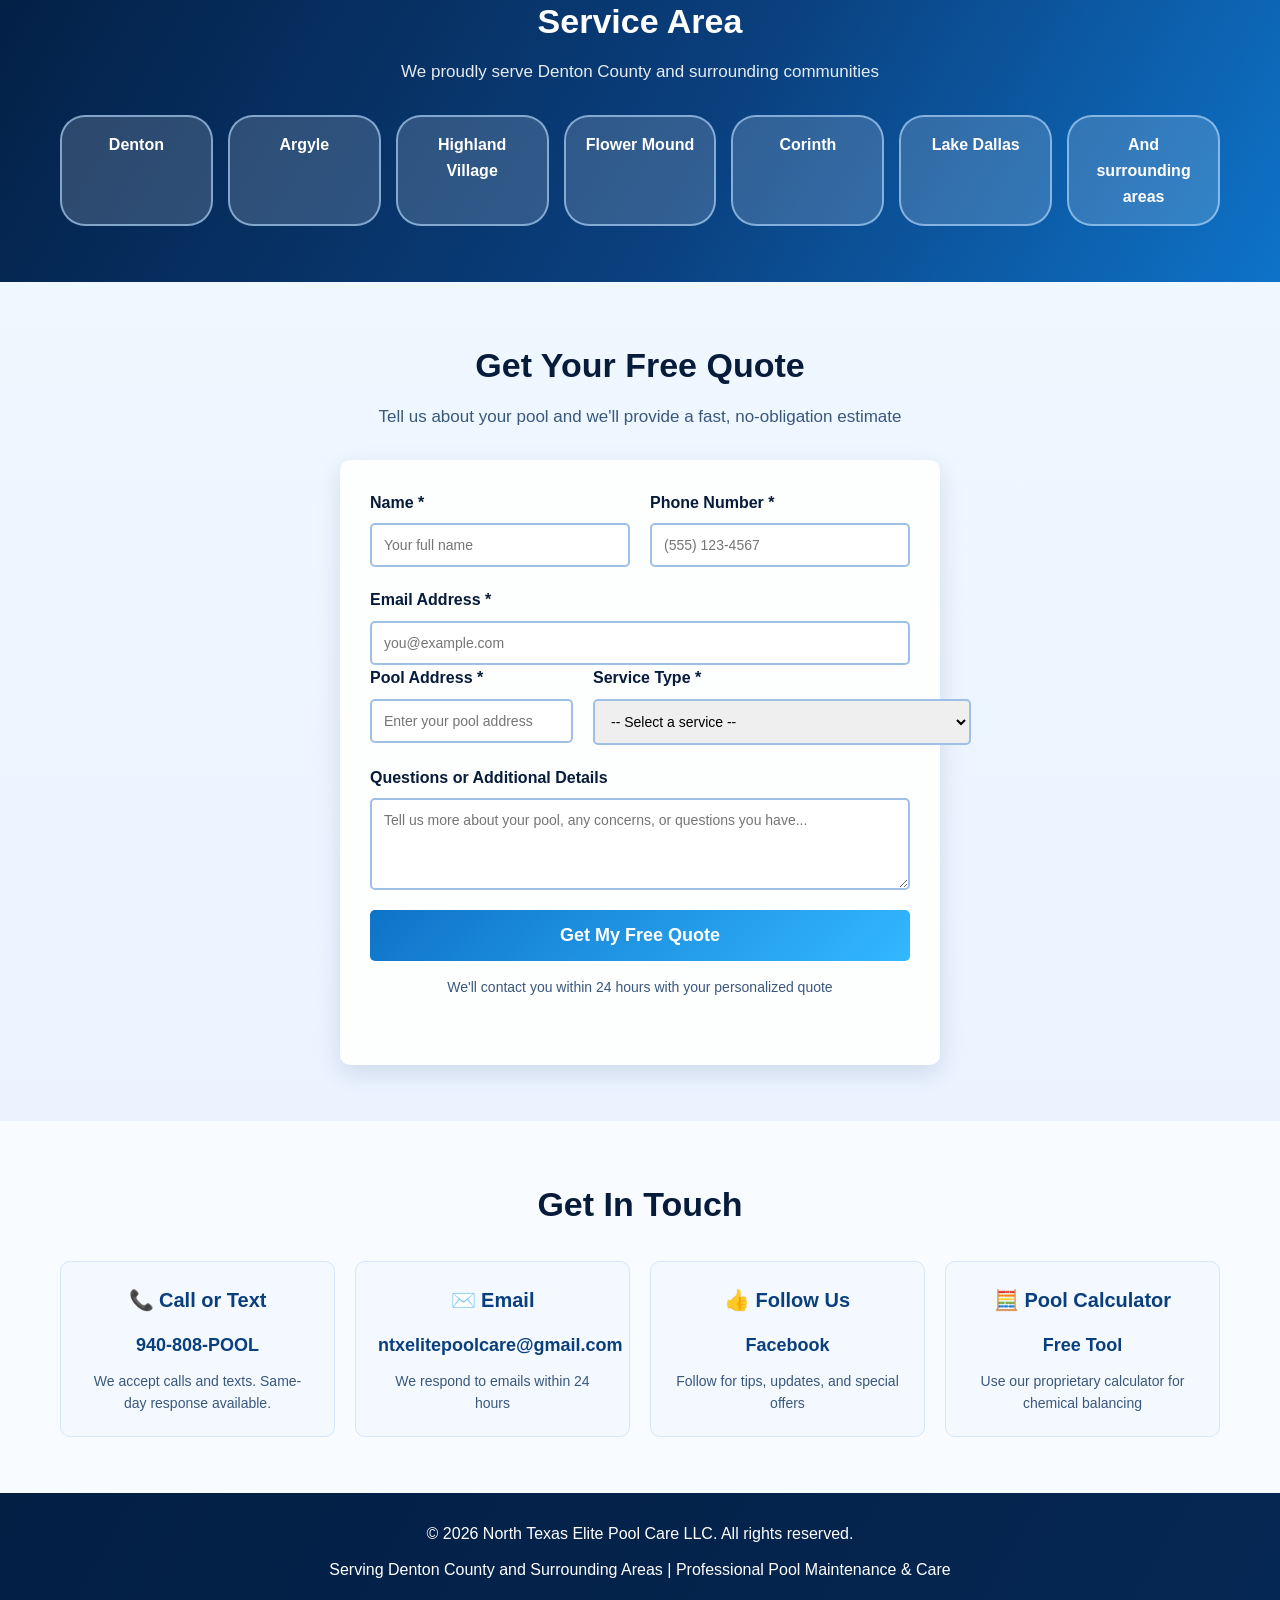
==== commit 43d99334: "Move green-to-clean image to last gallery slot with caption" ====
--- a/index.html
+++ b/index.html
@@ -189,9 +189,6 @@
             <p class="section-subtitle">Showcase of our professional pool care work</p>
             <div class="gallery-grid">
                 <div class="gallery-item">
-                    <img src="public/green-to-clean-collage.jpg" alt="Green-to-clean pool recovery project" onerror="this.onerror=null;this.src='public/Pool-1.JPG';">
-                </div>
-                <div class="gallery-item">
                     <img src="public/Pool-1.JPG" alt="Crystal clear maintained pool">
                 </div>
                 <div class="gallery-item">
@@ -201,7 +198,8 @@
                     <img src="public/Pool-3.jpg" alt="Professional pool cleaning">
                 </div>
                 <div class="gallery-item">
-                    <img src="public/Pool-4.jpg" alt="Pristine pool care result">
+                    <img src="public/green-to-clean-collage.jpg" alt="Green-to-clean pool recovery project">
+                    <p class="gallery-caption">Green-to-Clean</p>
                 </div>
             </div>
         </div>
--- a/src/style.css
+++ b/src/style.css
@@ -279,6 +279,7 @@
     overflow: hidden;
     box-shadow: 0 8px 20px rgba(5, 39, 83, 0.15);
     aspect-ratio: 4 / 3;
+    background-color: #f7fbff;
 }
 
 .gallery-item img {
@@ -290,6 +291,15 @@
 
 .gallery-item:hover img {
     transform: scale(1.05);
+}
+
+.gallery-caption {
+    margin: 8px 10px 10px;
+    text-align: center;
+    font-size: 13px;
+    font-weight: 700;
+    letter-spacing: 0.03em;
+    color: var(--primary-dark);
 }
 
 /* Why Us Section */
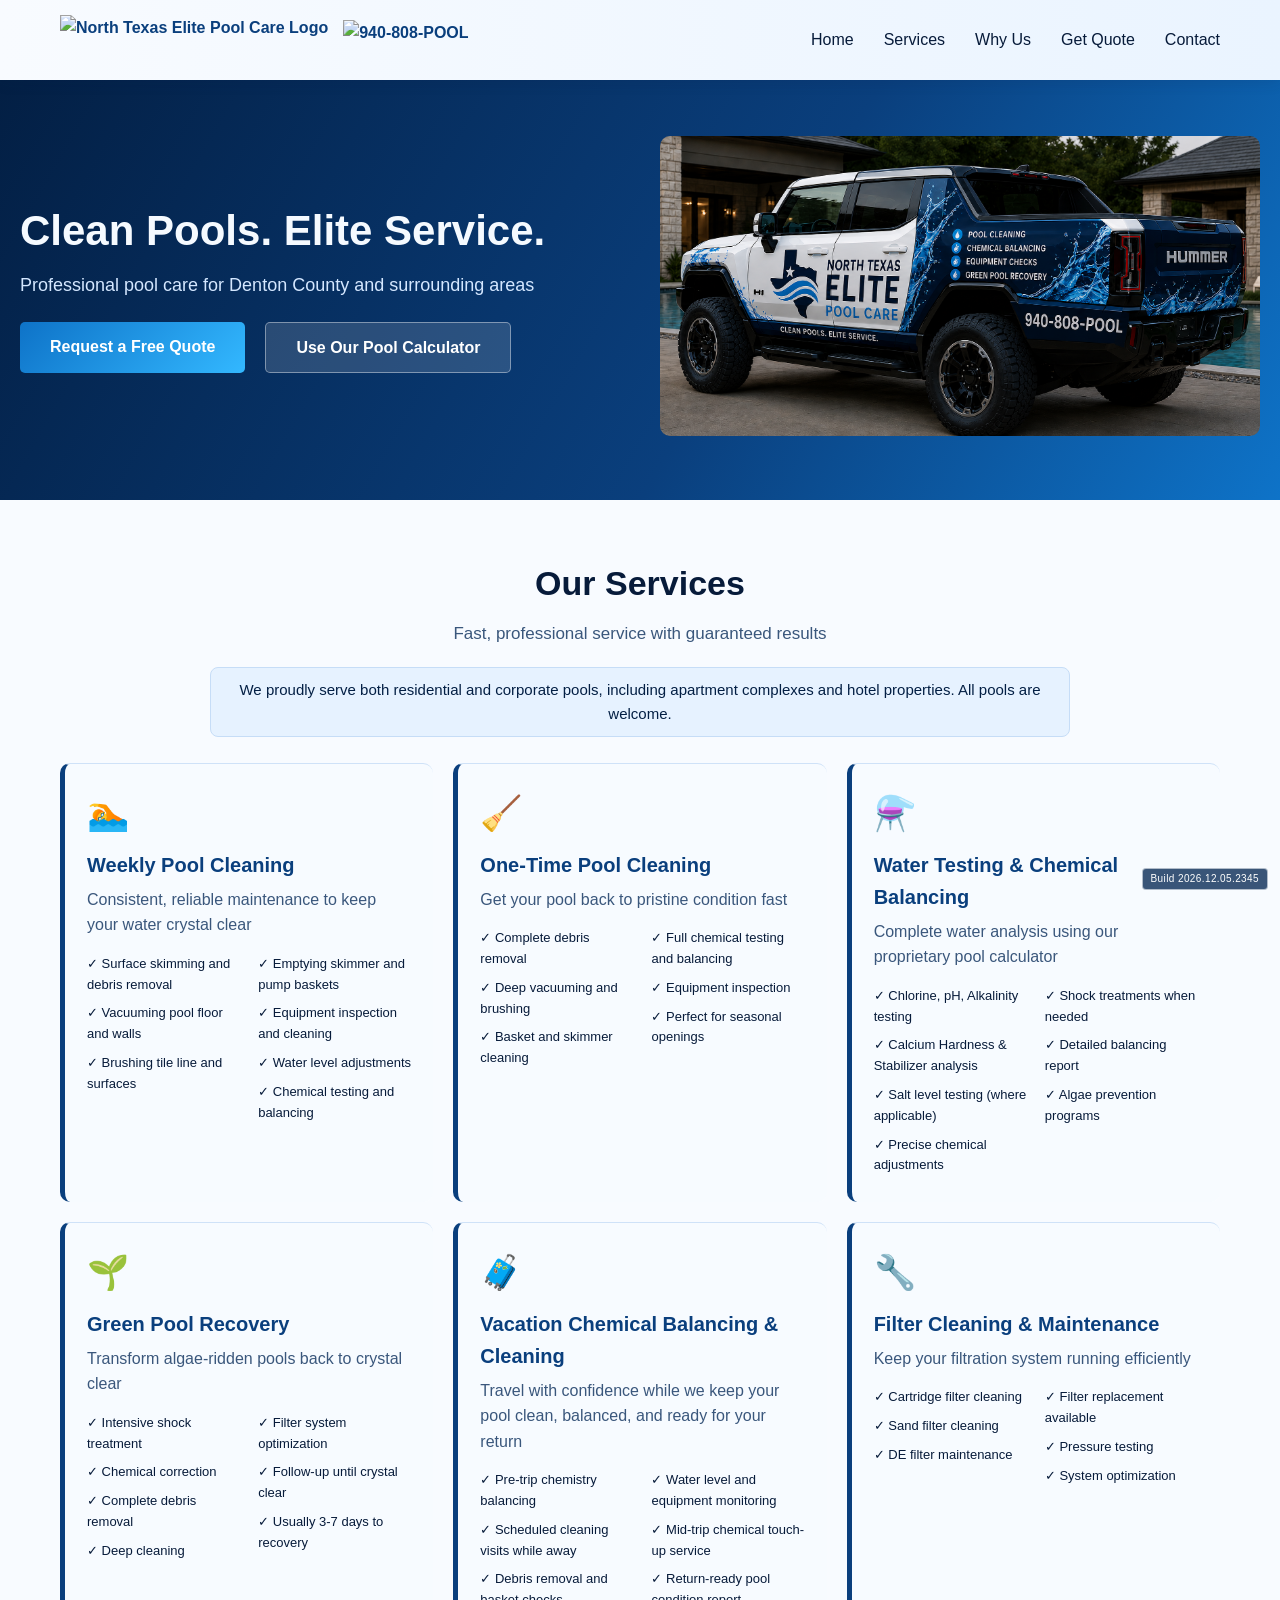
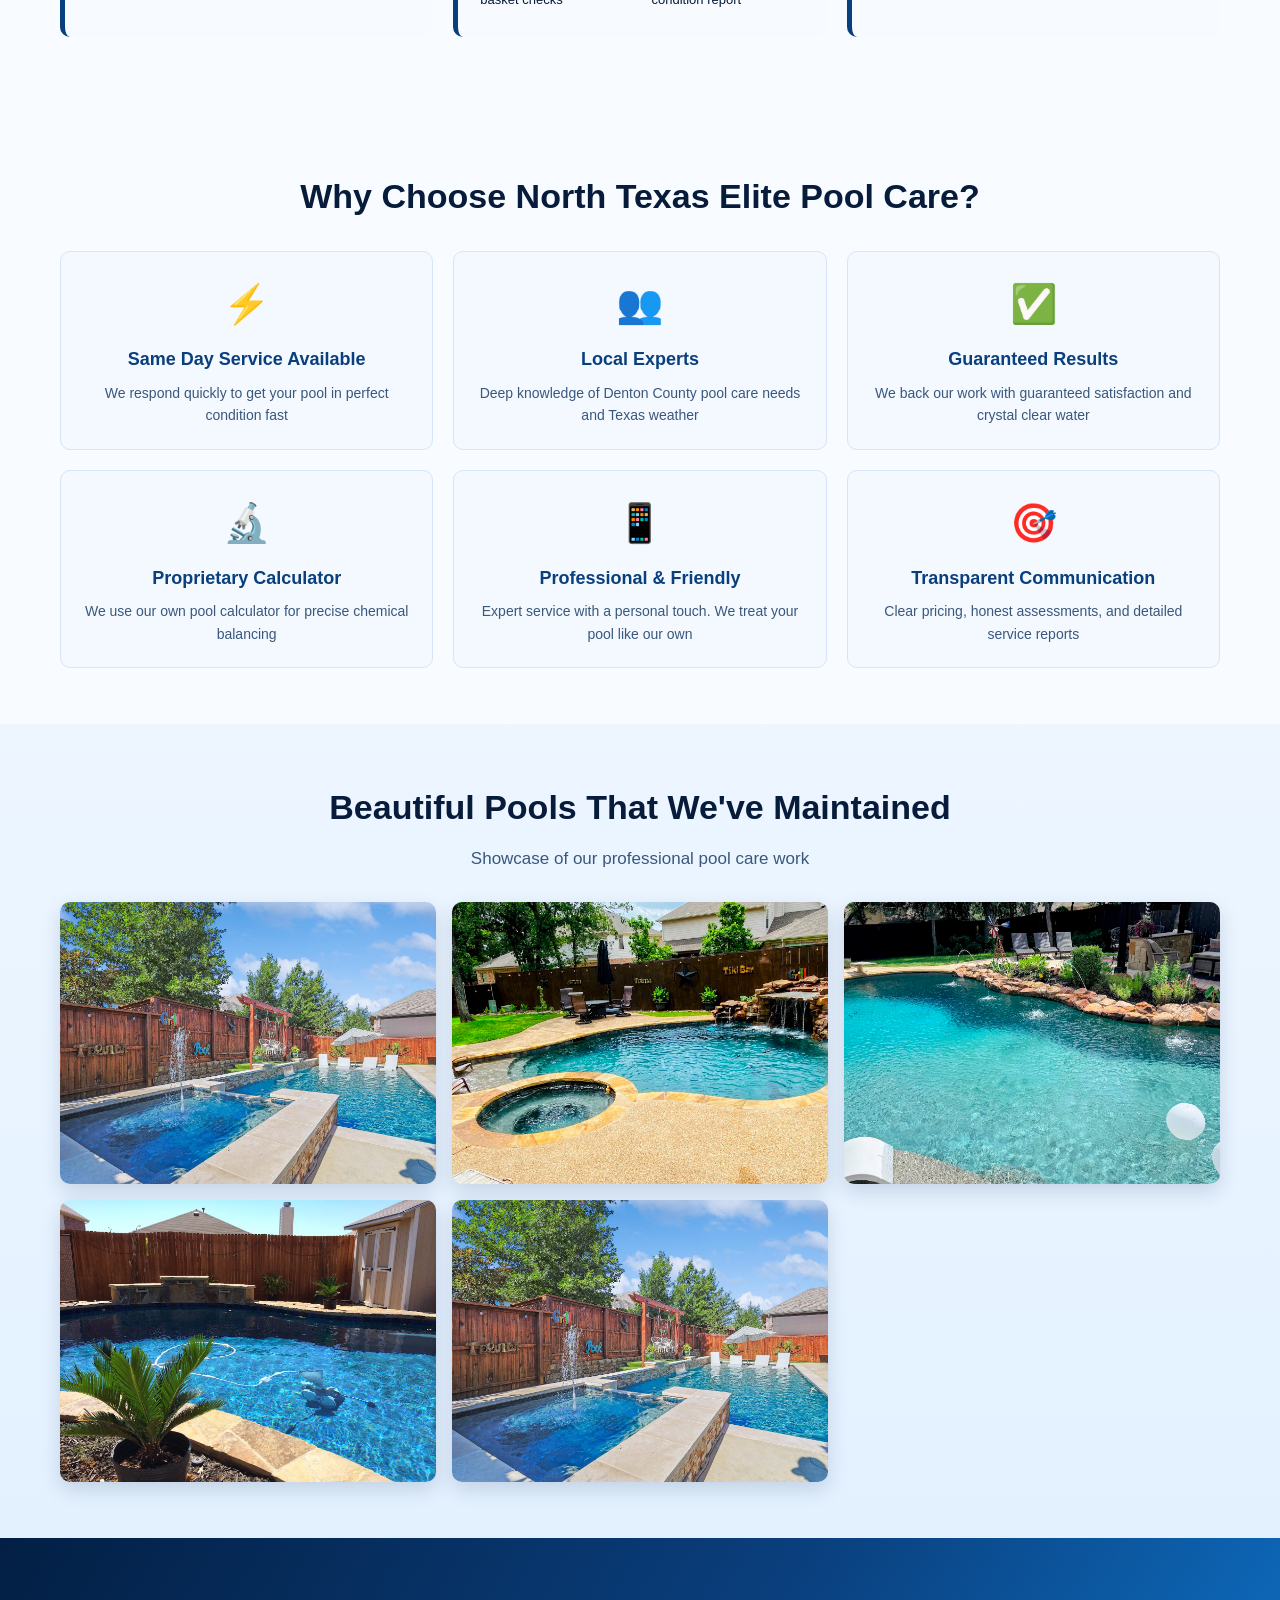
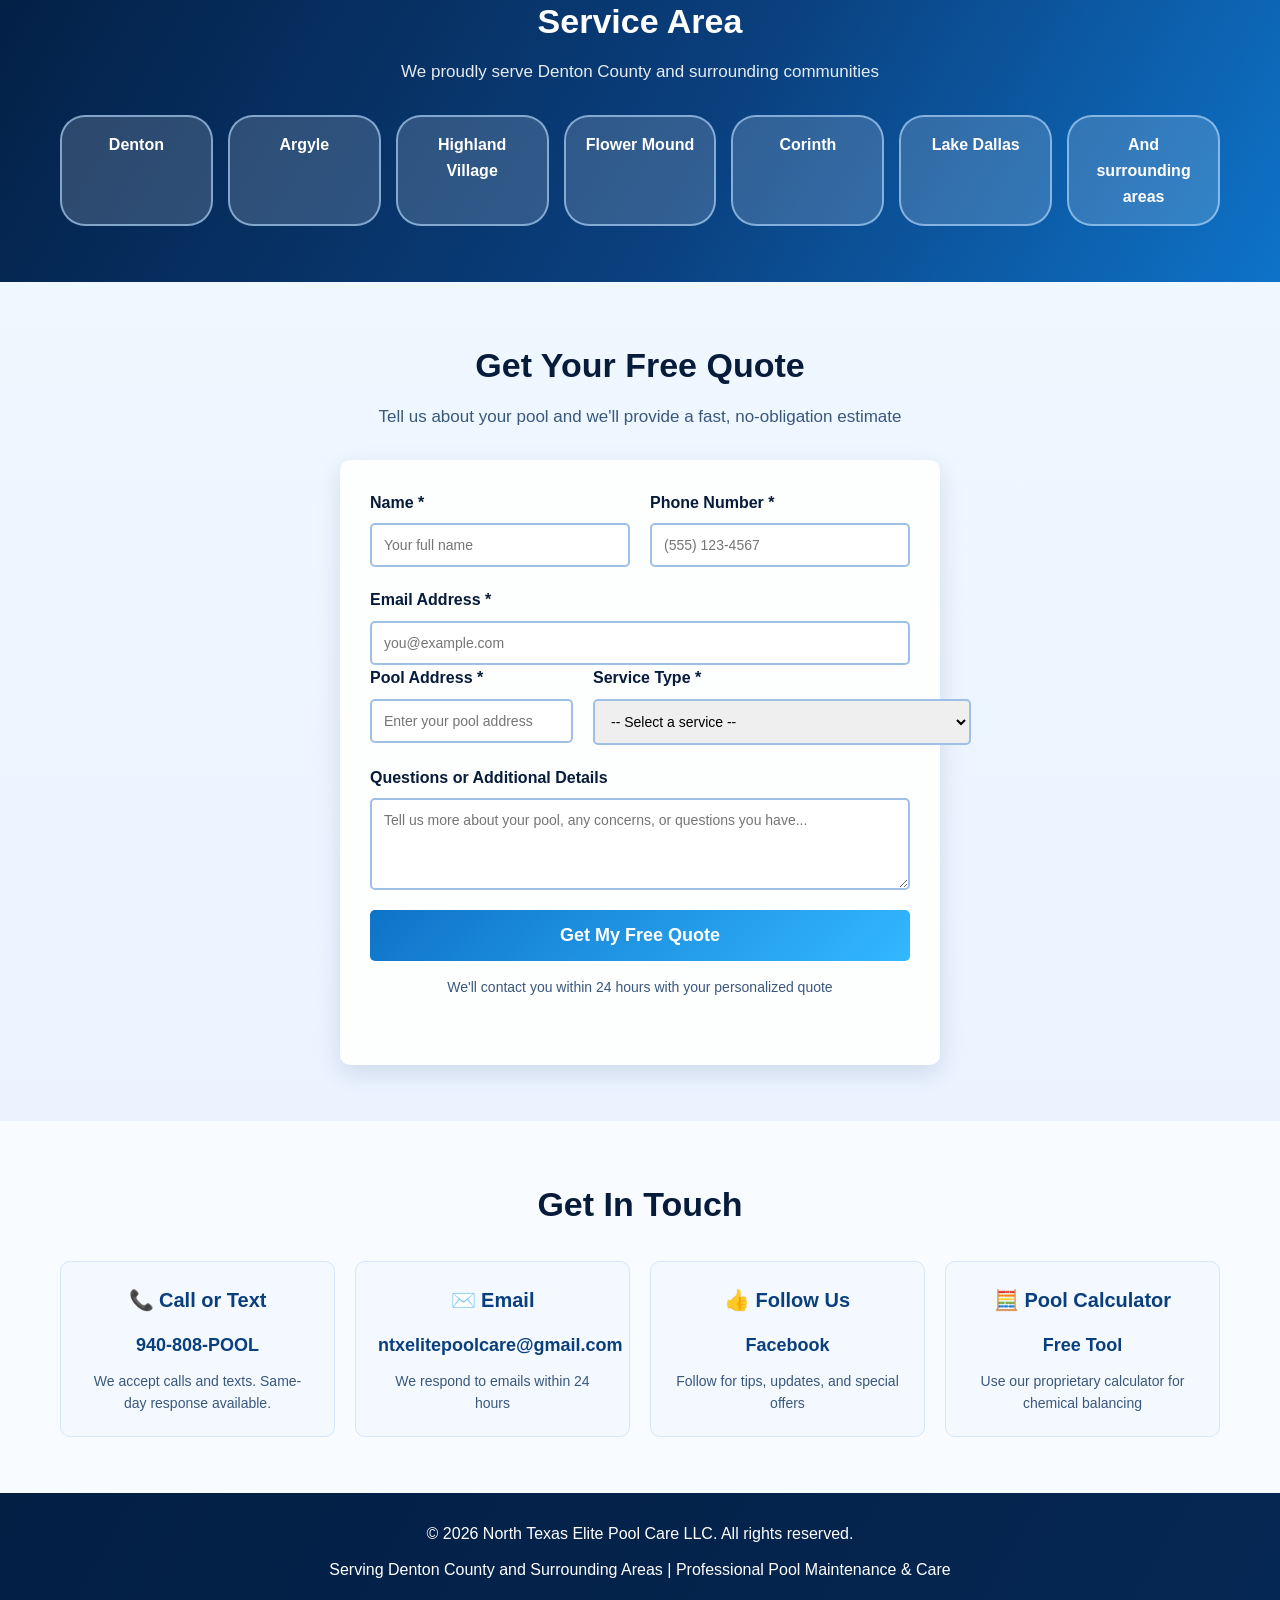
==== commit ef5b449c: "Restore gallery pool image and place Green-to-Clean last" ====
--- a/index.html
+++ b/index.html
@@ -198,7 +198,10 @@
                     <img src="public/Pool-3.jpg" alt="Professional pool cleaning">
                 </div>
                 <div class="gallery-item">
-                    <img src="public/green-to-clean-collage.jpg" alt="Green-to-clean pool recovery project">
+                    <img src="public/Pool-4.jpg" alt="Pristine pool care result">
+                </div>
+                <div class="gallery-item">
+                    <img src="public/11.png" alt="Green-to-clean pool recovery project" onerror="this.onerror=null;this.src='public/green-to-clean-collage.jpg';">
                     <p class="gallery-caption">Green-to-Clean</p>
                 </div>
             </div>
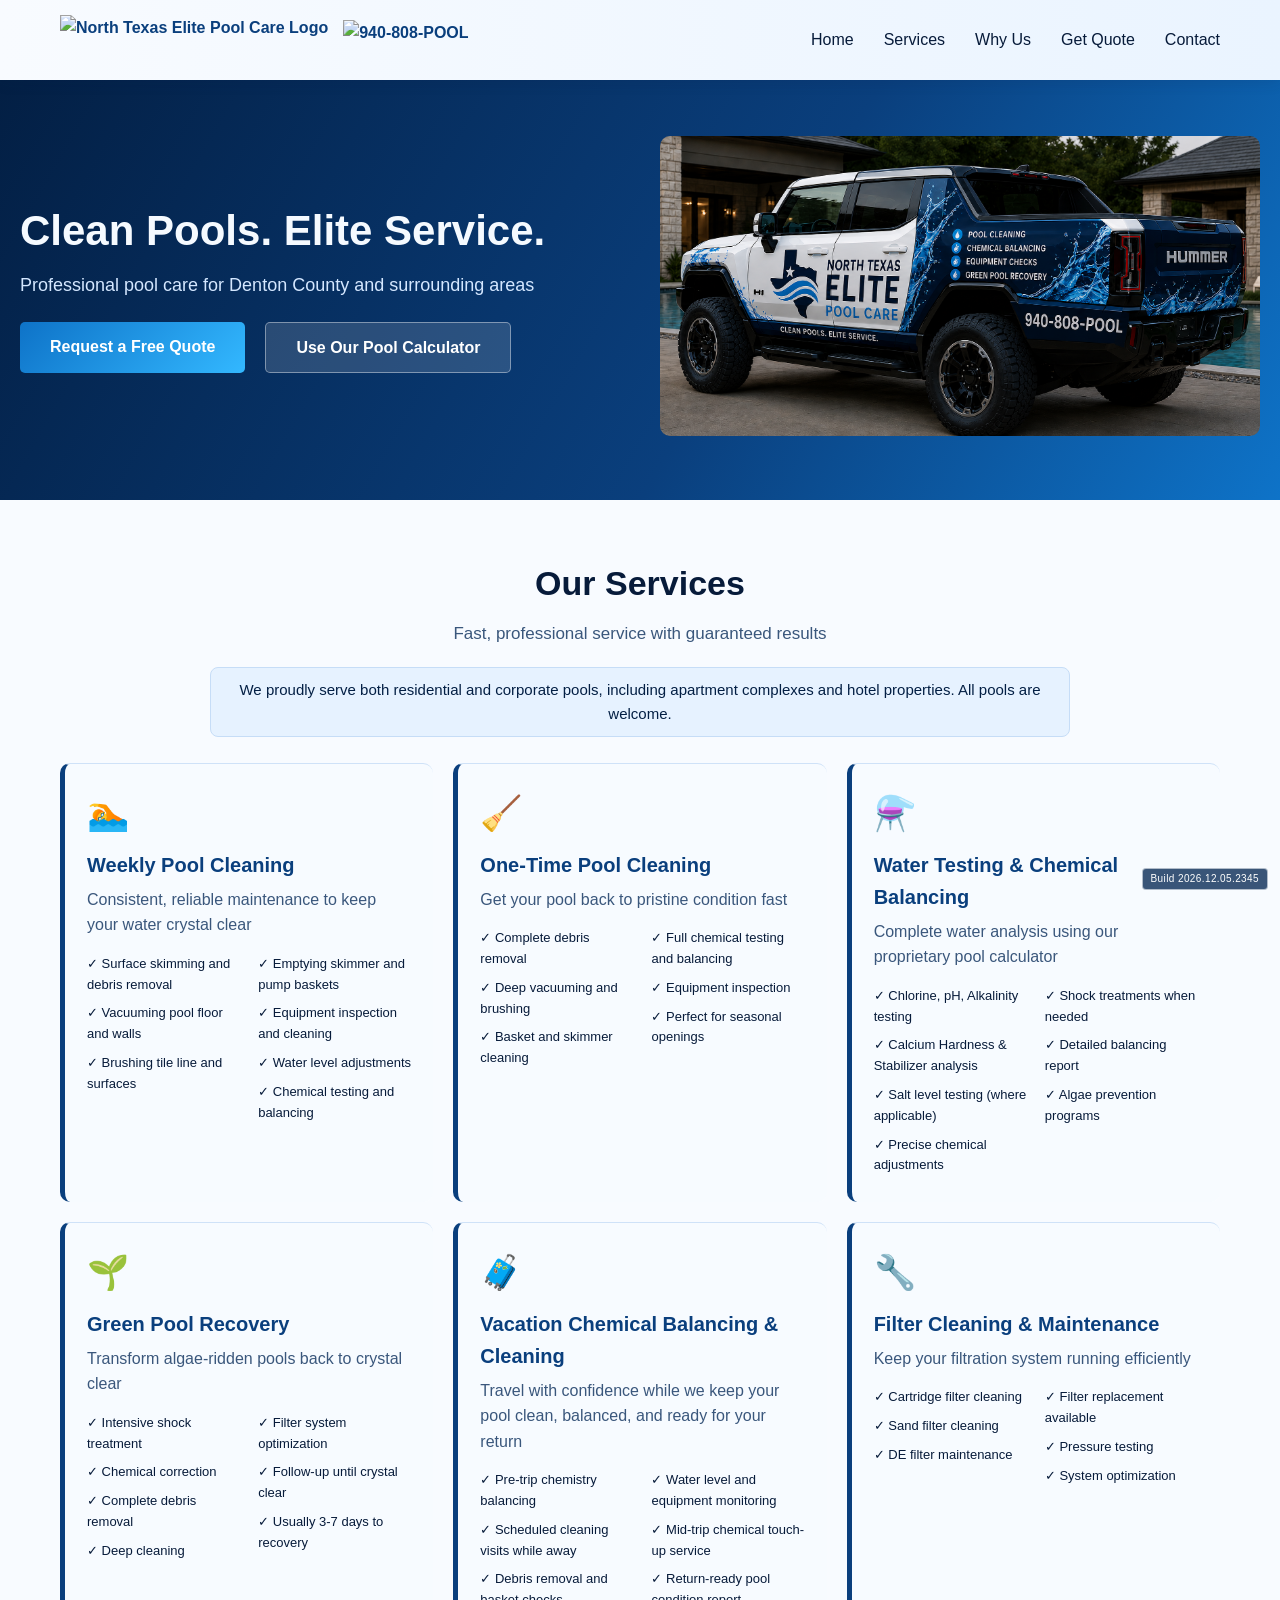
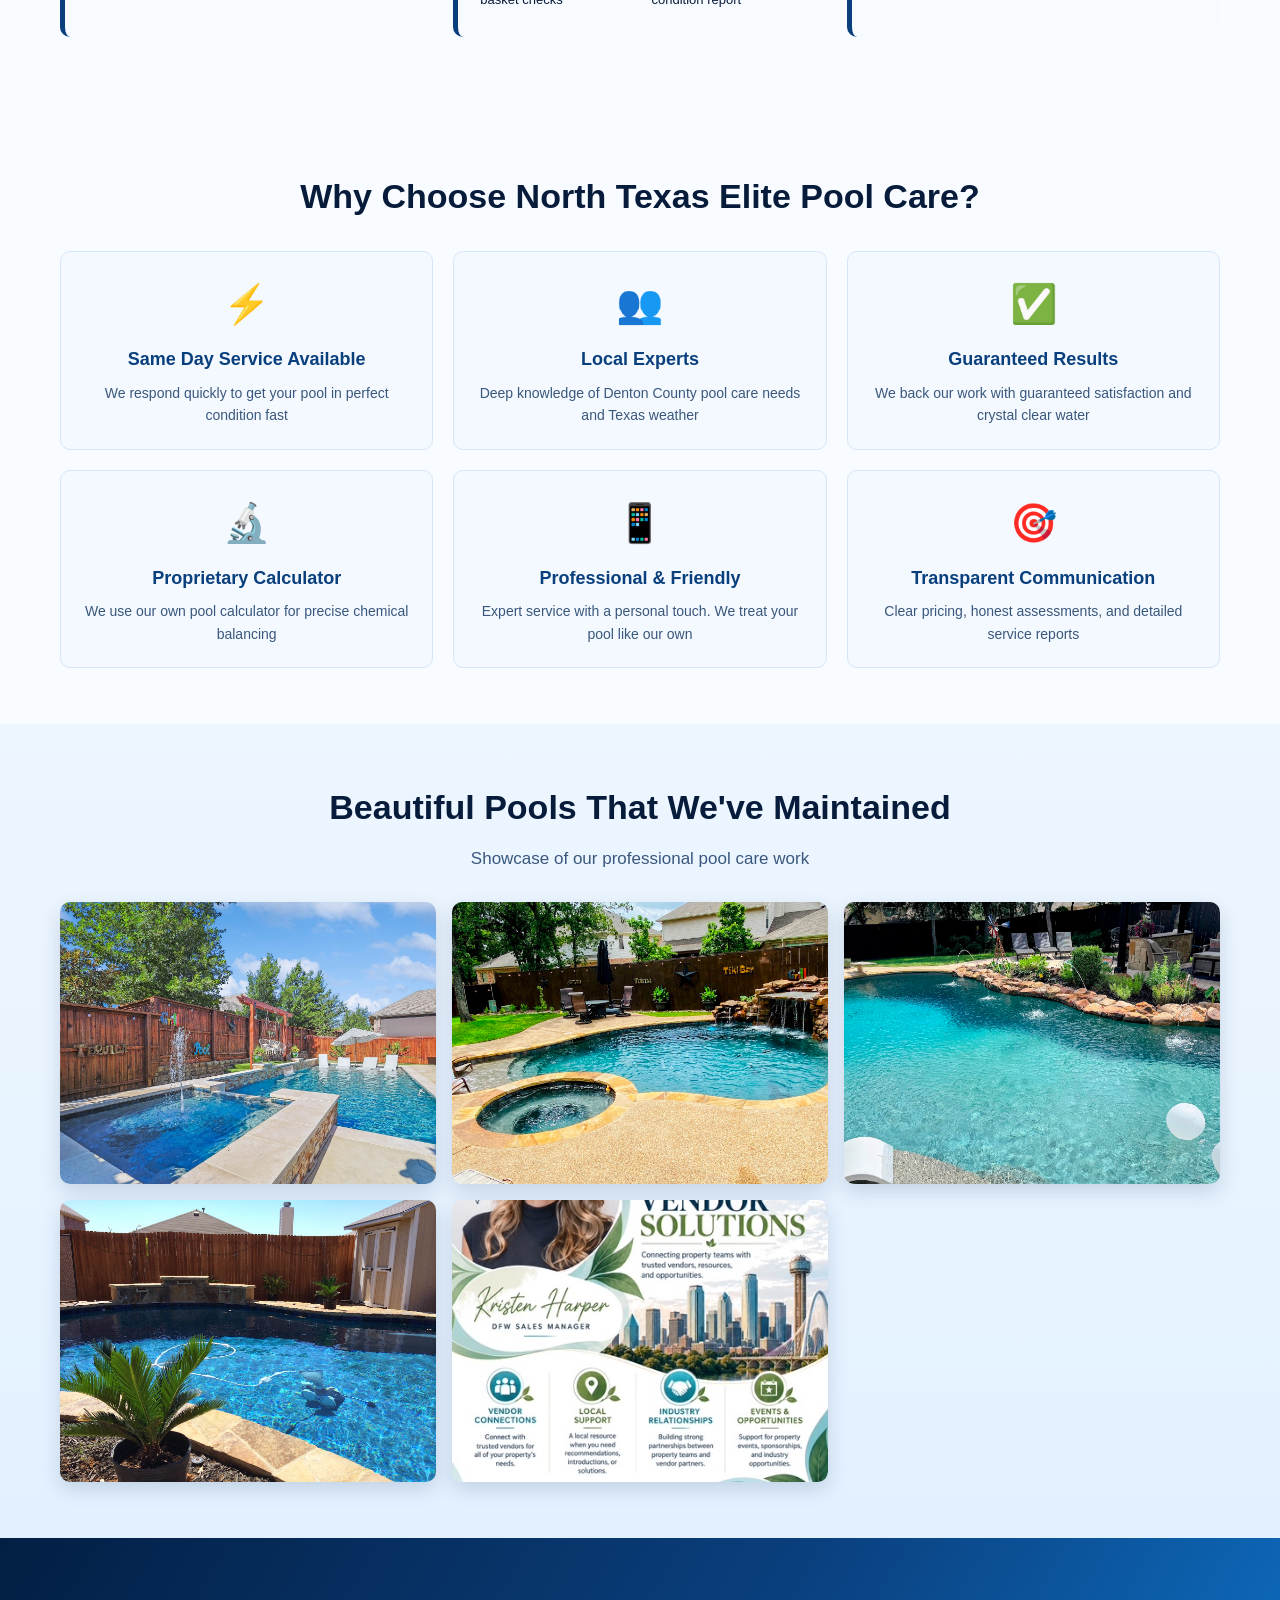
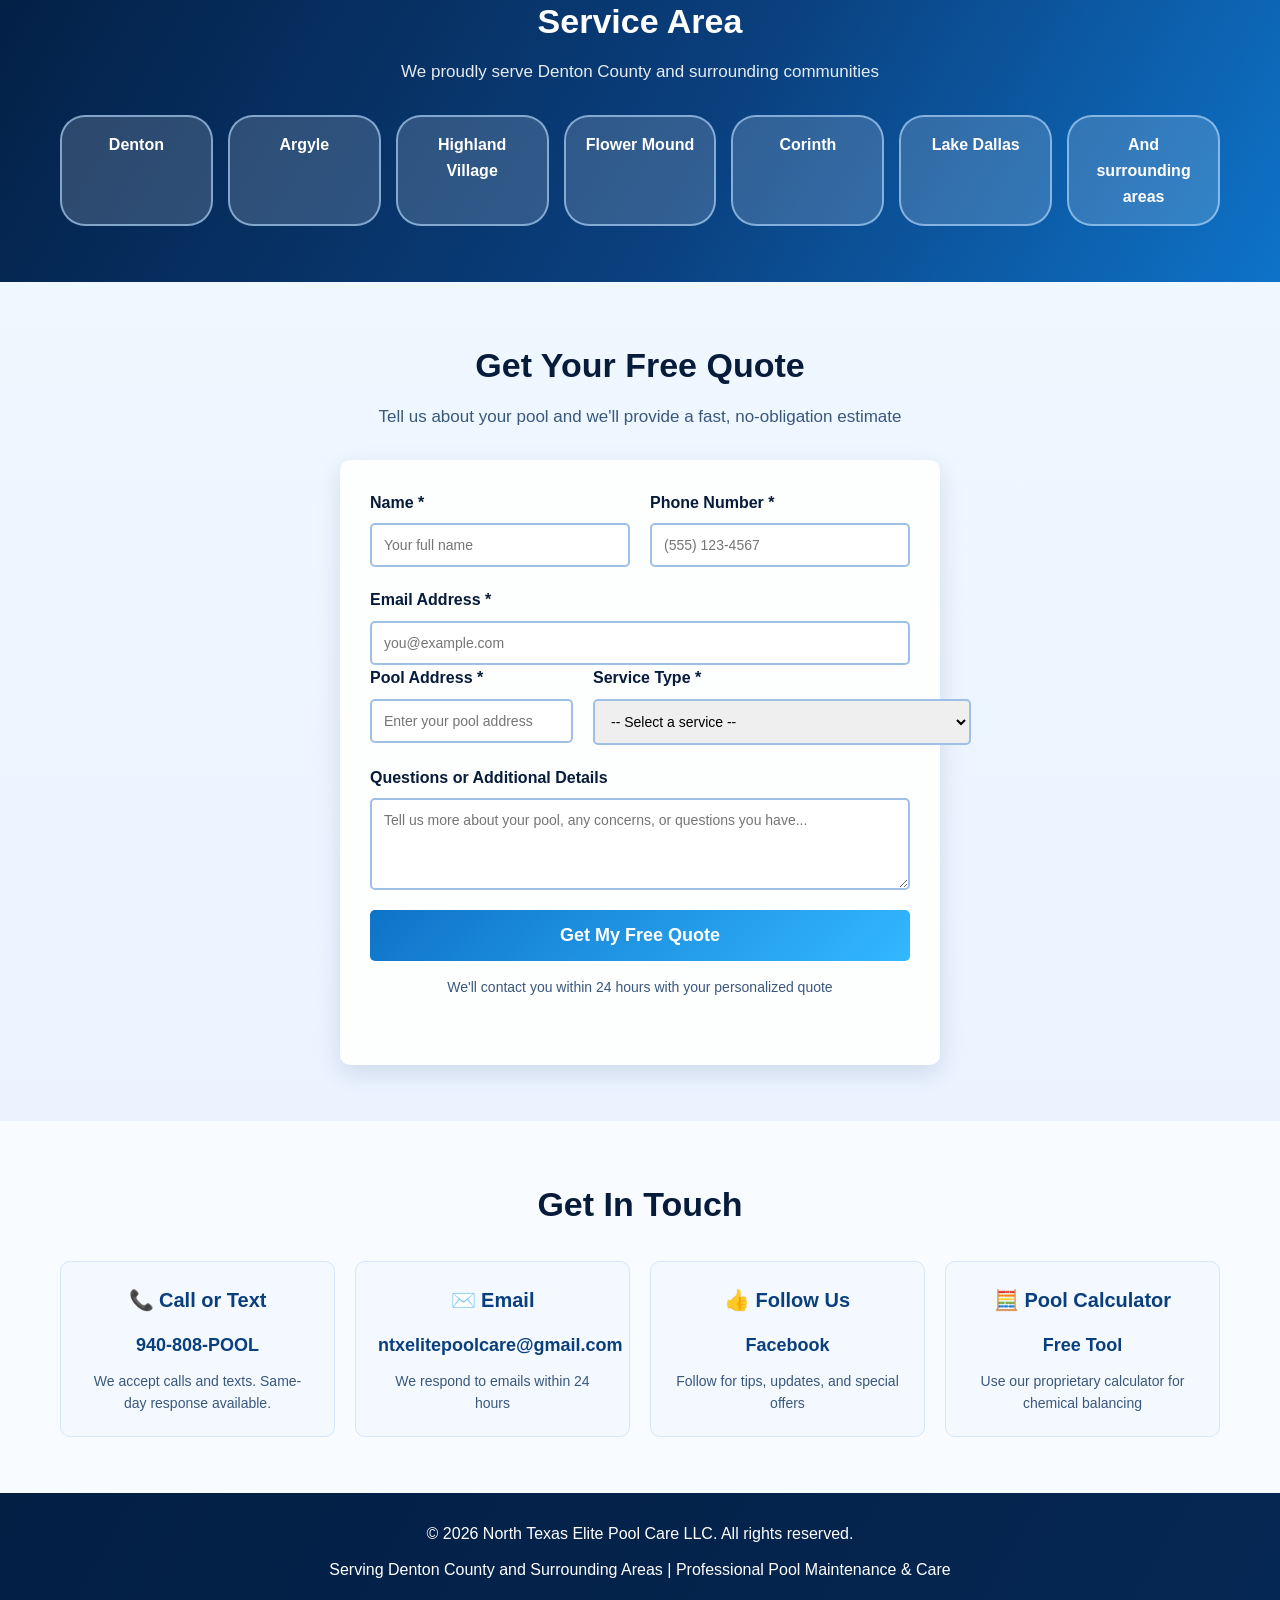
==== commit 10d4ad4f: "Use Pool-5.jpg for Green-to-Clean gallery slot" ====
--- a/index.html
+++ b/index.html
@@ -201,7 +201,7 @@
                     <img src="public/Pool-4.jpg" alt="Pristine pool care result">
                 </div>
                 <div class="gallery-item">
-                    <img src="public/11.png" alt="Green-to-clean pool recovery project" onerror="this.onerror=null;this.src='public/green-to-clean-collage.jpg';">
+                    <img src="public/Pool-5.jpg" alt="Green-to-clean pool recovery project">
                     <p class="gallery-caption">Green-to-Clean</p>
                 </div>
             </div>
@@ -329,6 +329,6 @@
         </div>
     </footer>
 
-    <script src="src/main.js"></script>
+    <script src="src/main.js?v=20260910-2"></script>
 </body>
 </html>
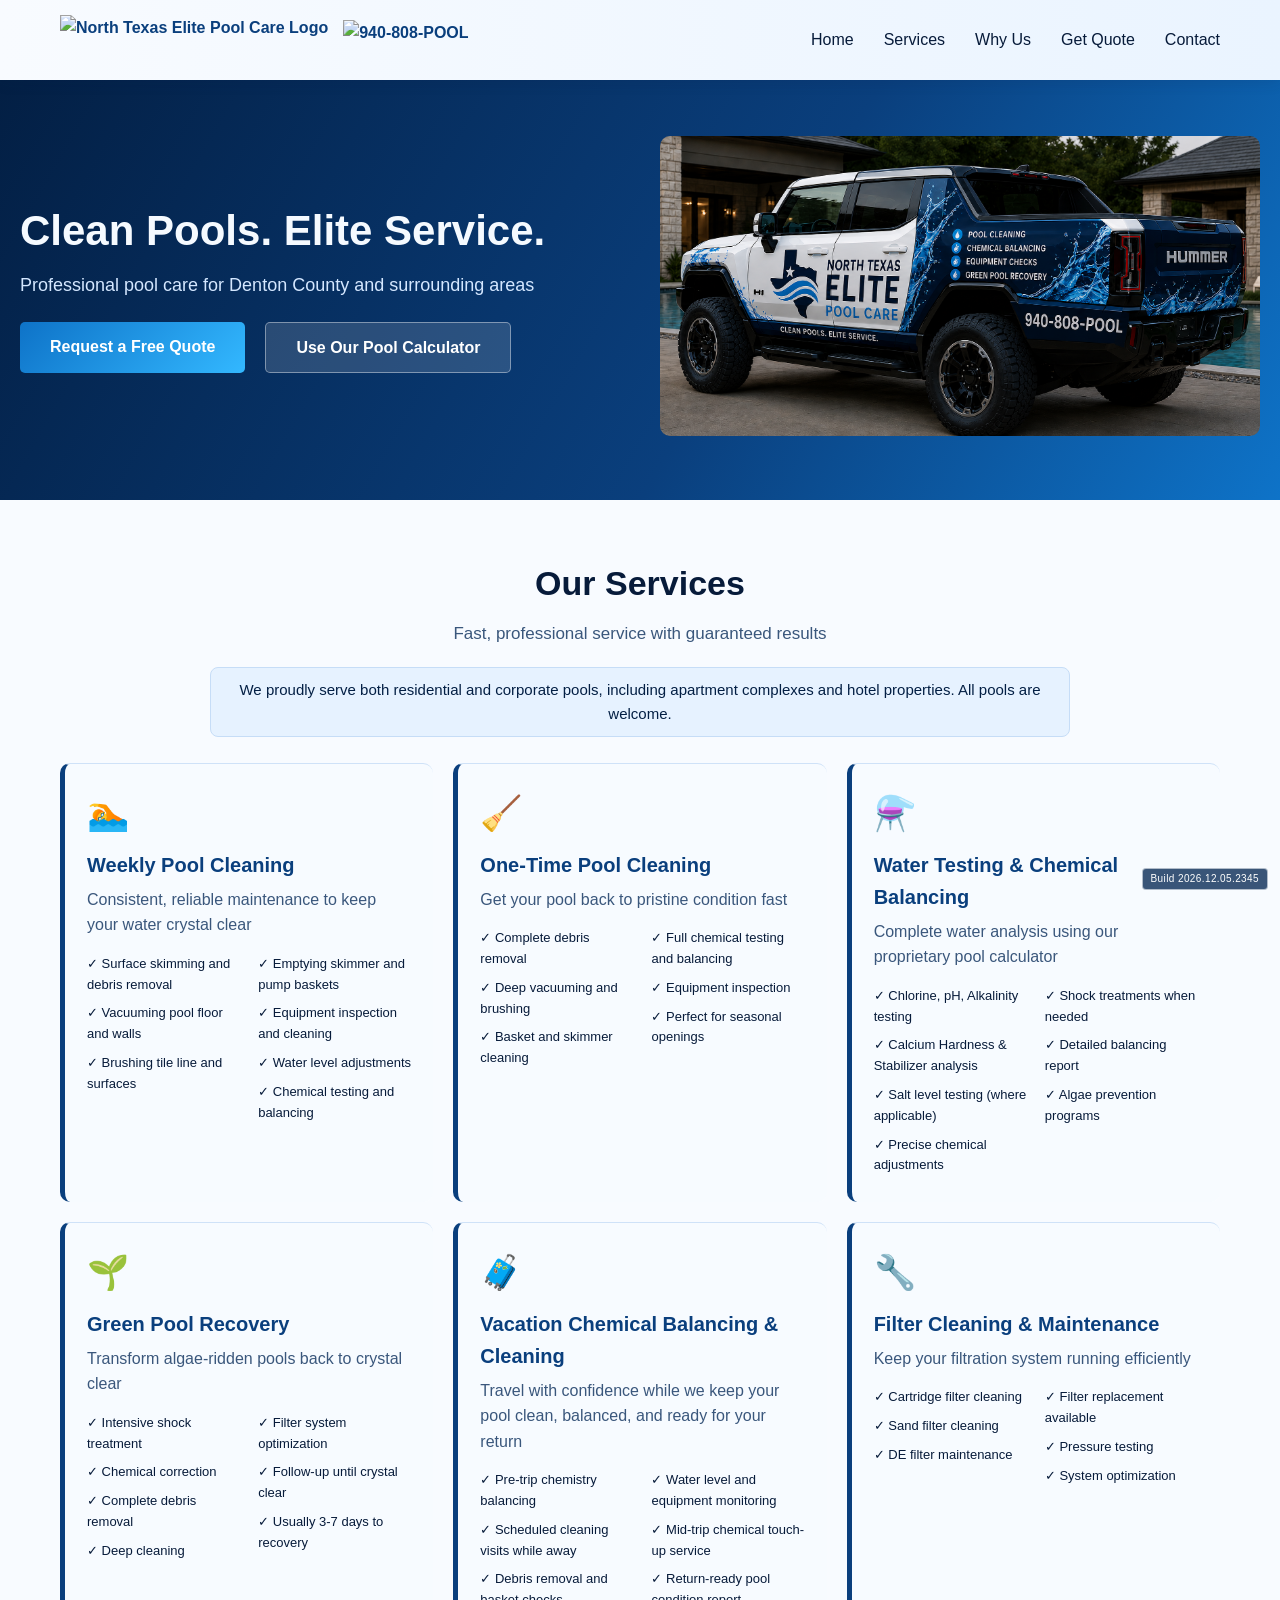
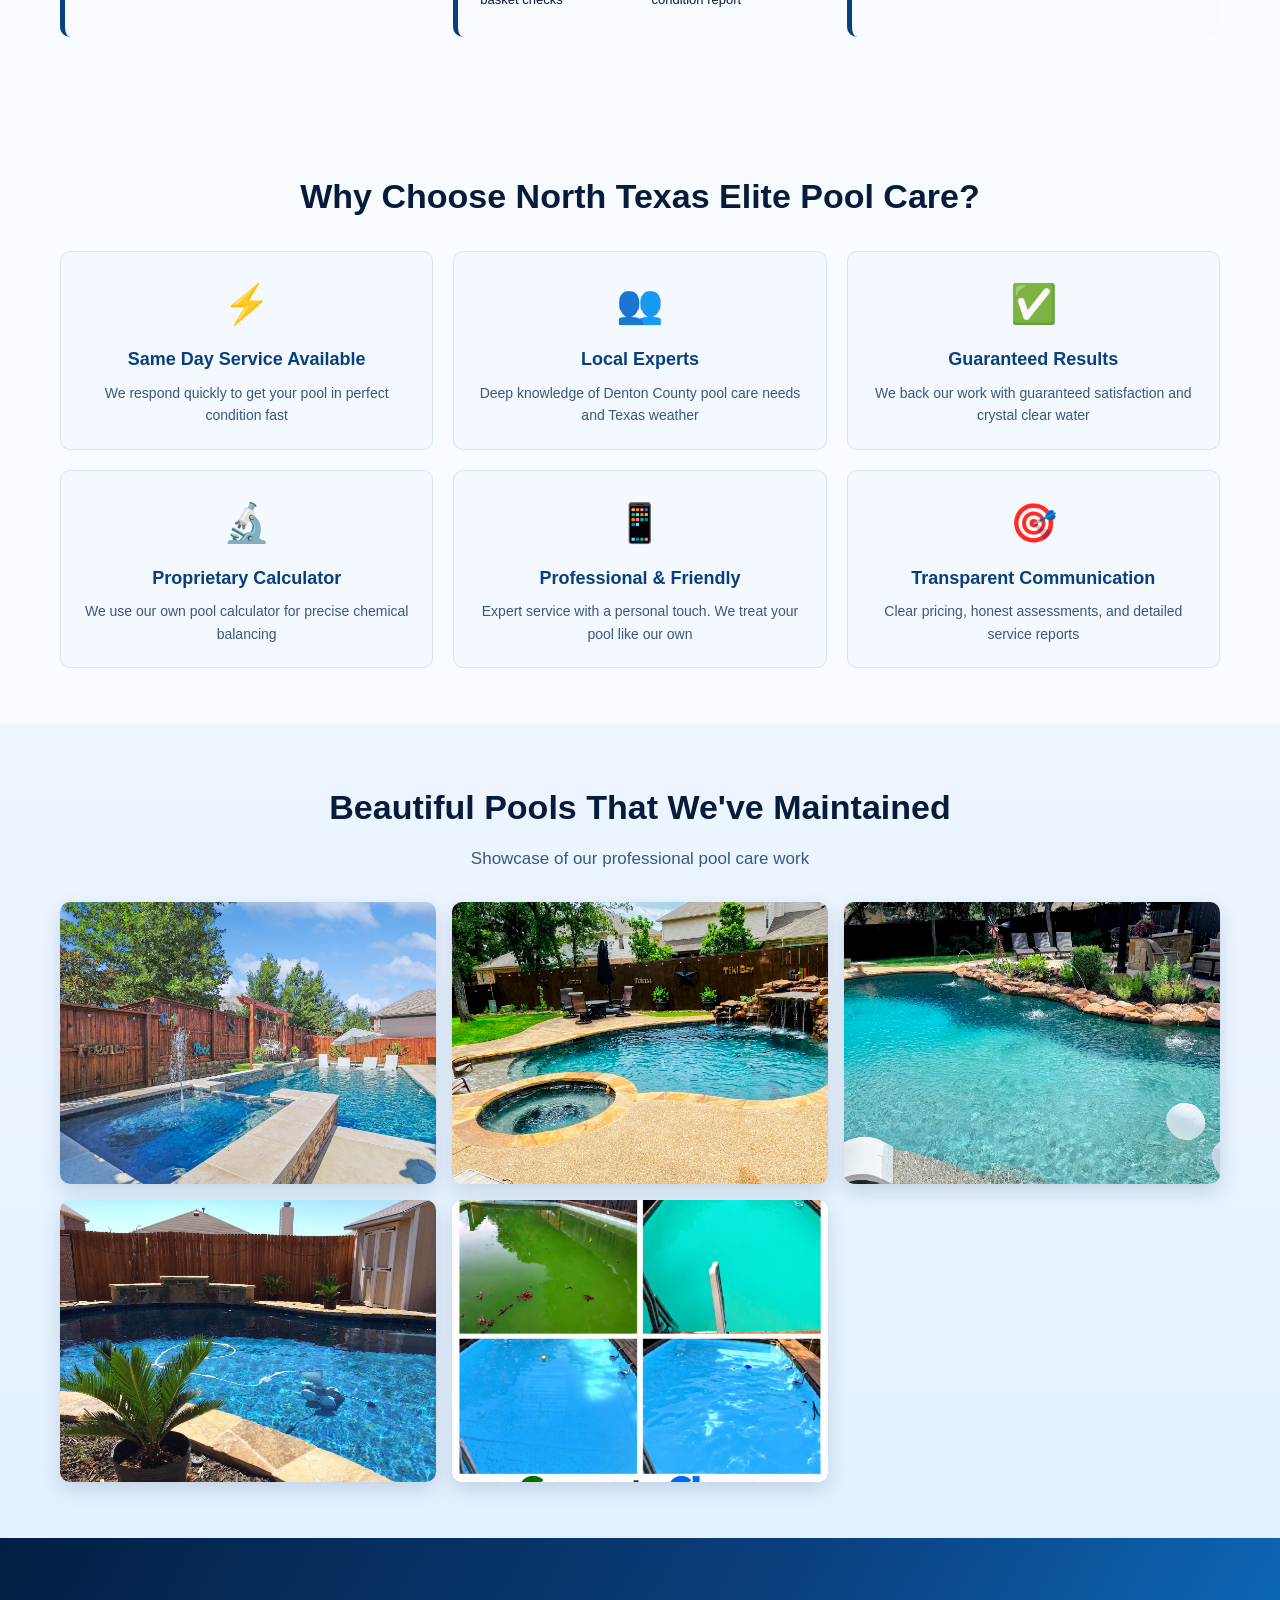
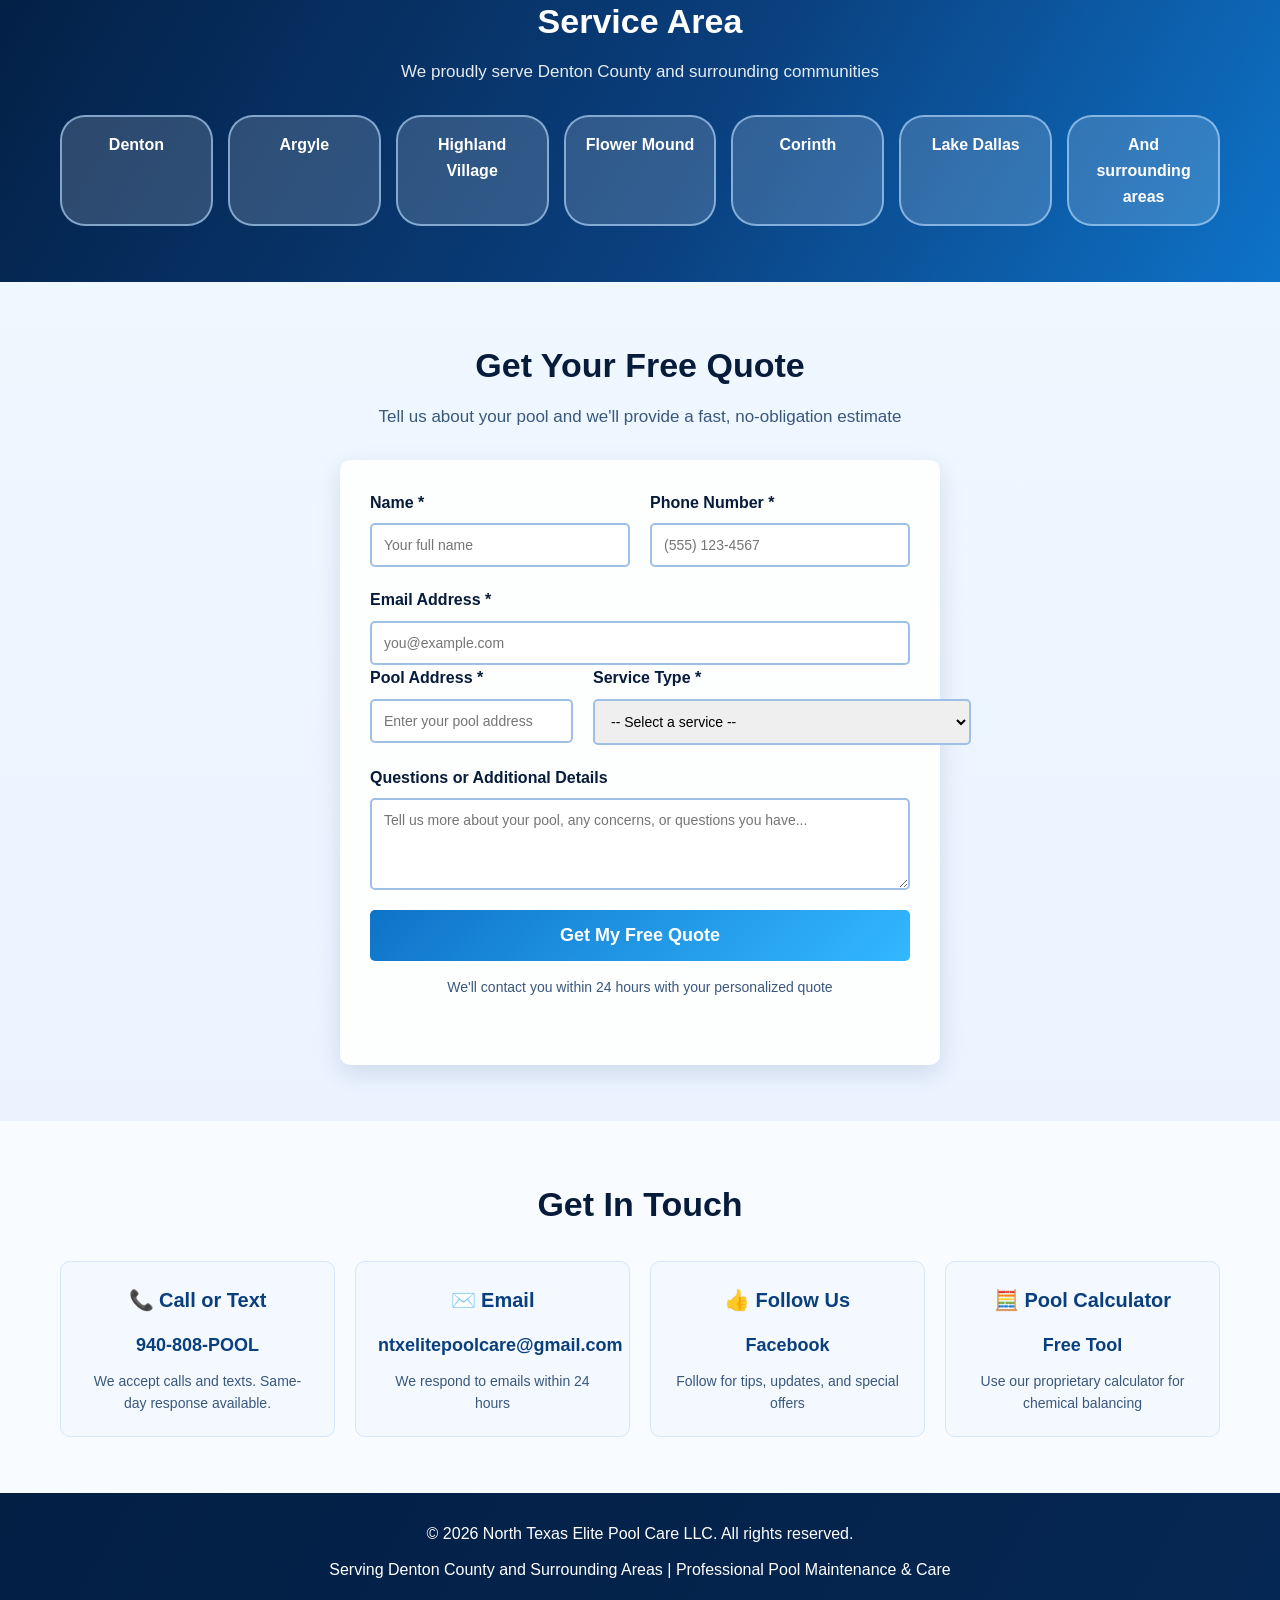
==== commit 057cec6a: "Cache-bust refreshed Pool-5 image" ====
--- a/index.html
+++ b/index.html
@@ -201,7 +201,7 @@
                     <img src="public/Pool-4.jpg" alt="Pristine pool care result">
                 </div>
                 <div class="gallery-item">
-                    <img src="public/Pool-5.jpg" alt="Green-to-clean pool recovery project">
+                    <img src="public/Pool-5.jpg?v=20260910-2" alt="Green-to-clean pool recovery project">
                     <p class="gallery-caption">Green-to-Clean</p>
                 </div>
             </div>
@@ -329,6 +329,6 @@
         </div>
     </footer>
 
-    <script src="src/main.js?v=20260910-2"></script>
+    <script src="src/main.js?v=20260910-3"></script>
 </body>
 </html>
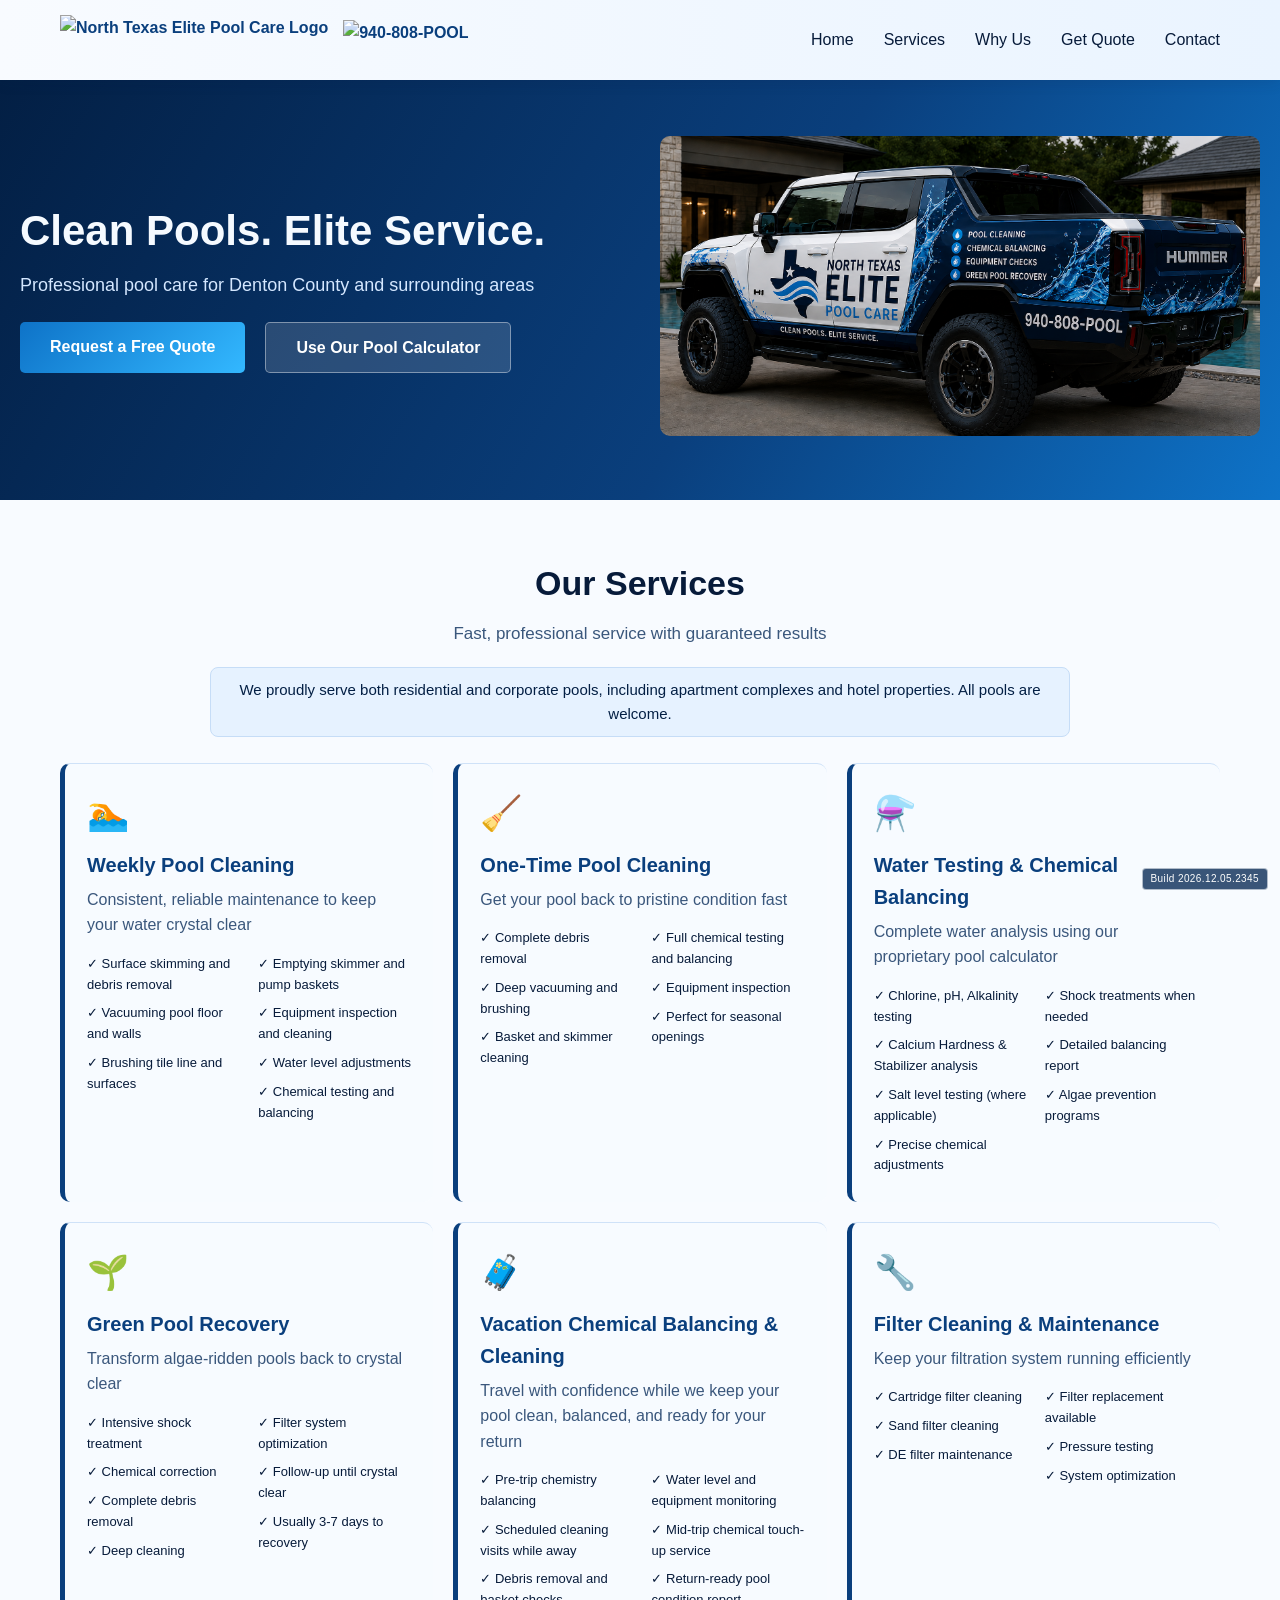
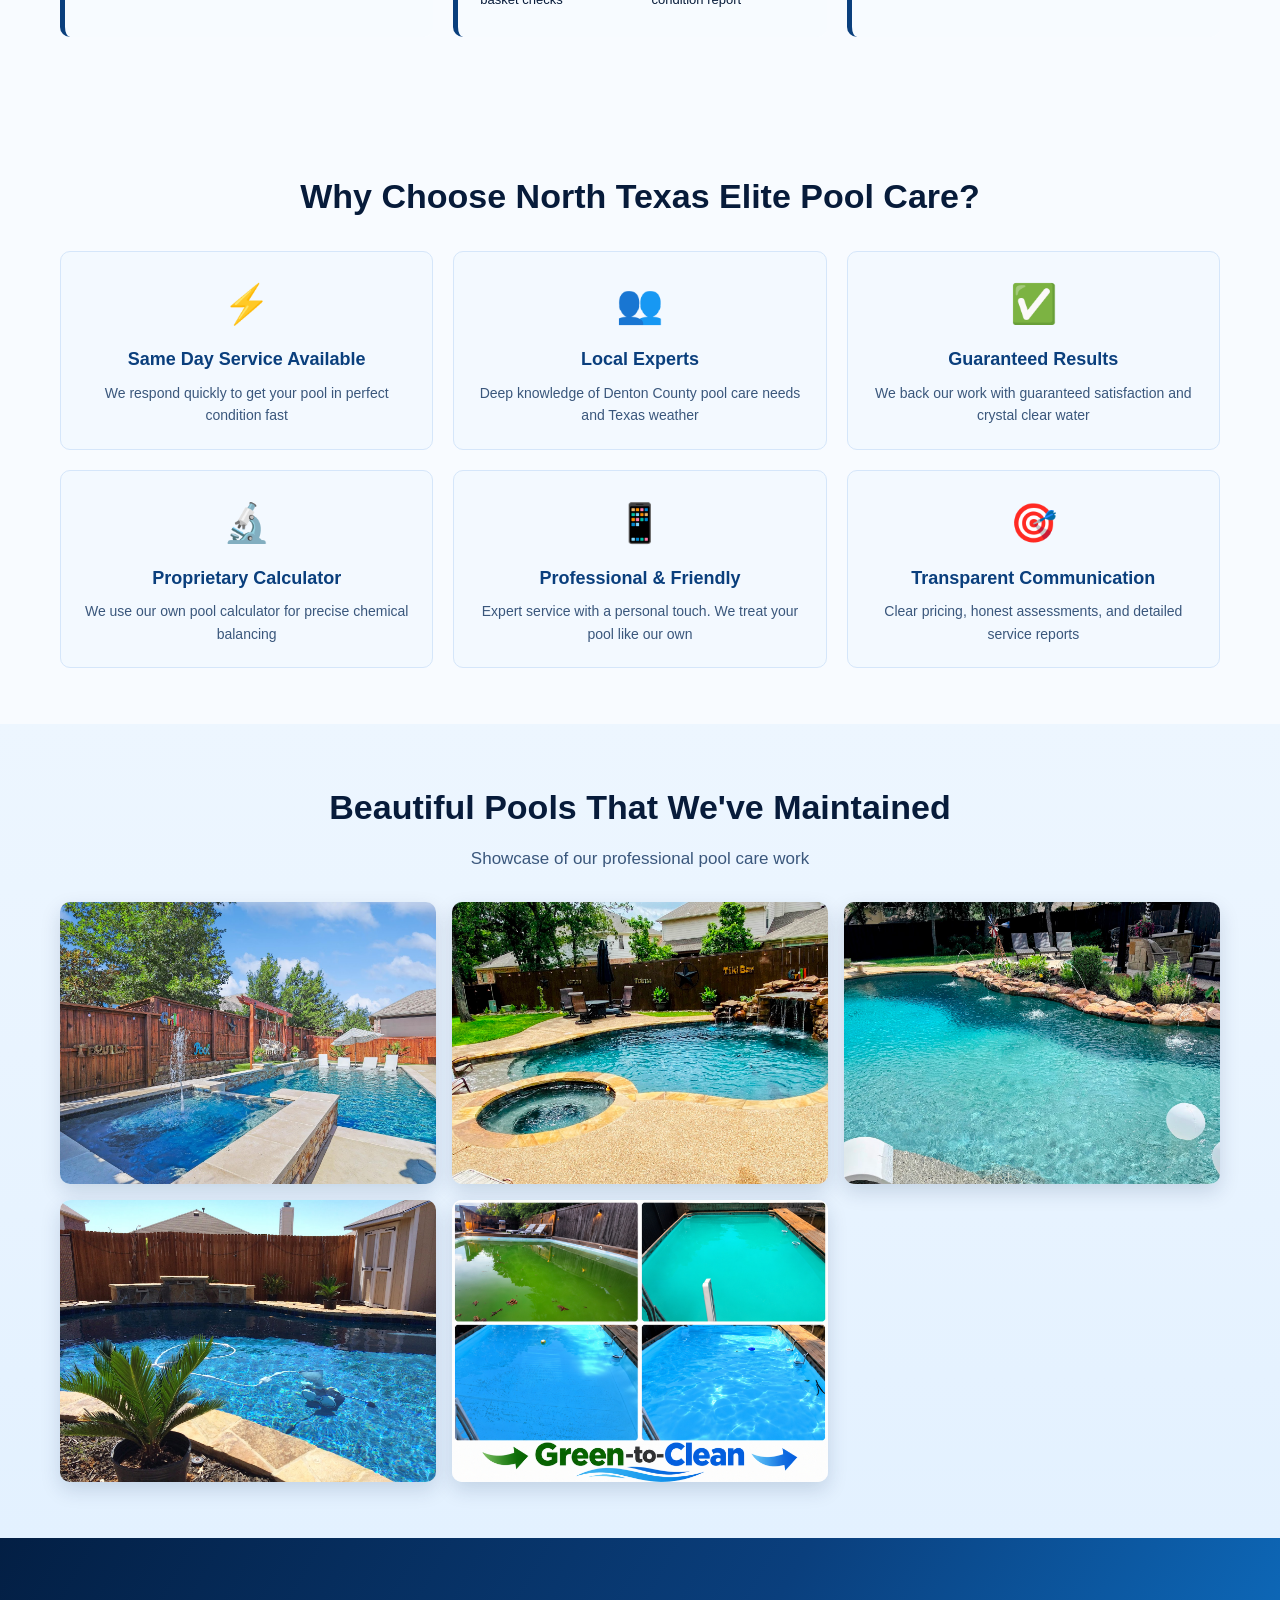
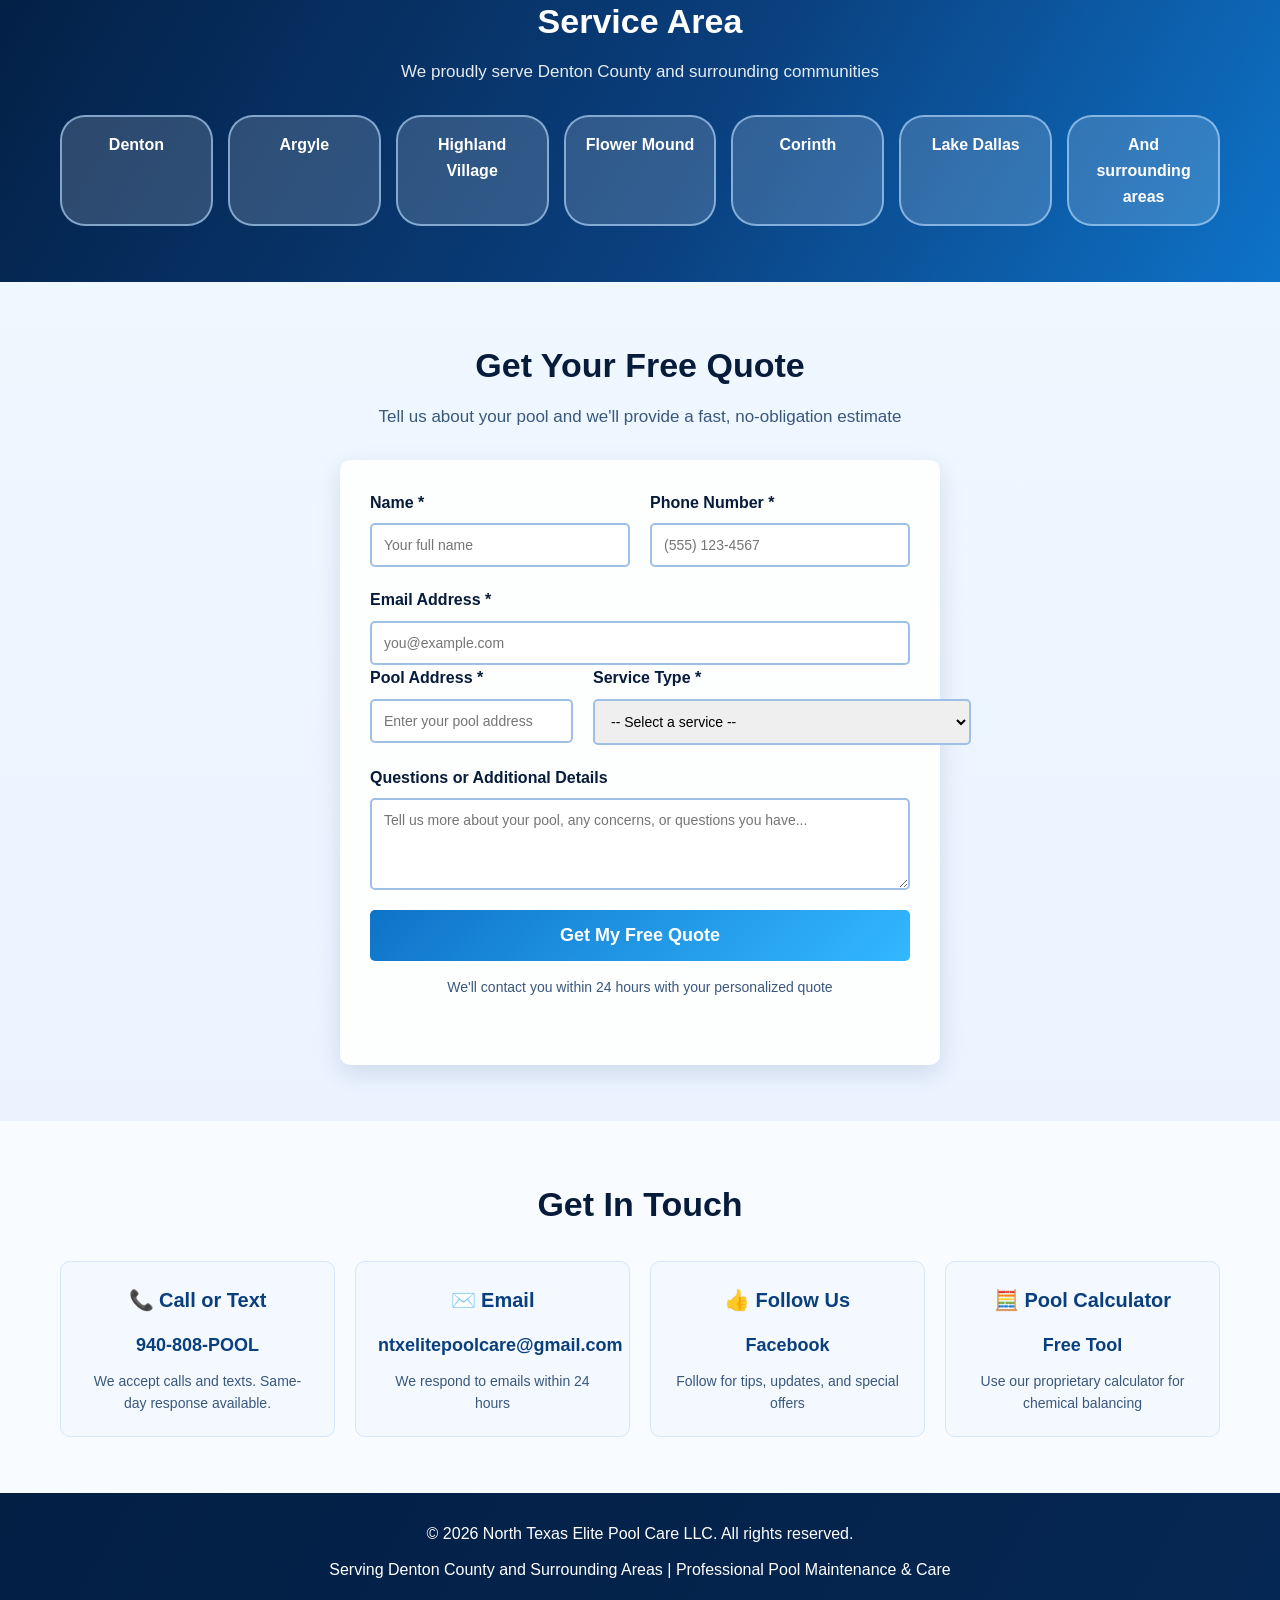
==== commit 7b2db6e1: "Refresh Pool-5 image cache token after re-upload" ====
--- a/index.html
+++ b/index.html
@@ -201,7 +201,7 @@
                     <img src="public/Pool-4.jpg" alt="Pristine pool care result">
                 </div>
                 <div class="gallery-item">
-                    <img src="public/Pool-5.jpg?v=20260910-2" alt="Green-to-clean pool recovery project">
+                    <img src="public/Pool-5.jpg?v=20260910-3" alt="Green-to-clean pool recovery project">
                     <p class="gallery-caption">Green-to-Clean</p>
                 </div>
             </div>
@@ -329,6 +329,6 @@
         </div>
     </footer>
 
-    <script src="src/main.js?v=20260910-3"></script>
+    <script src="src/main.js?v=20260910-4"></script>
 </body>
 </html>
